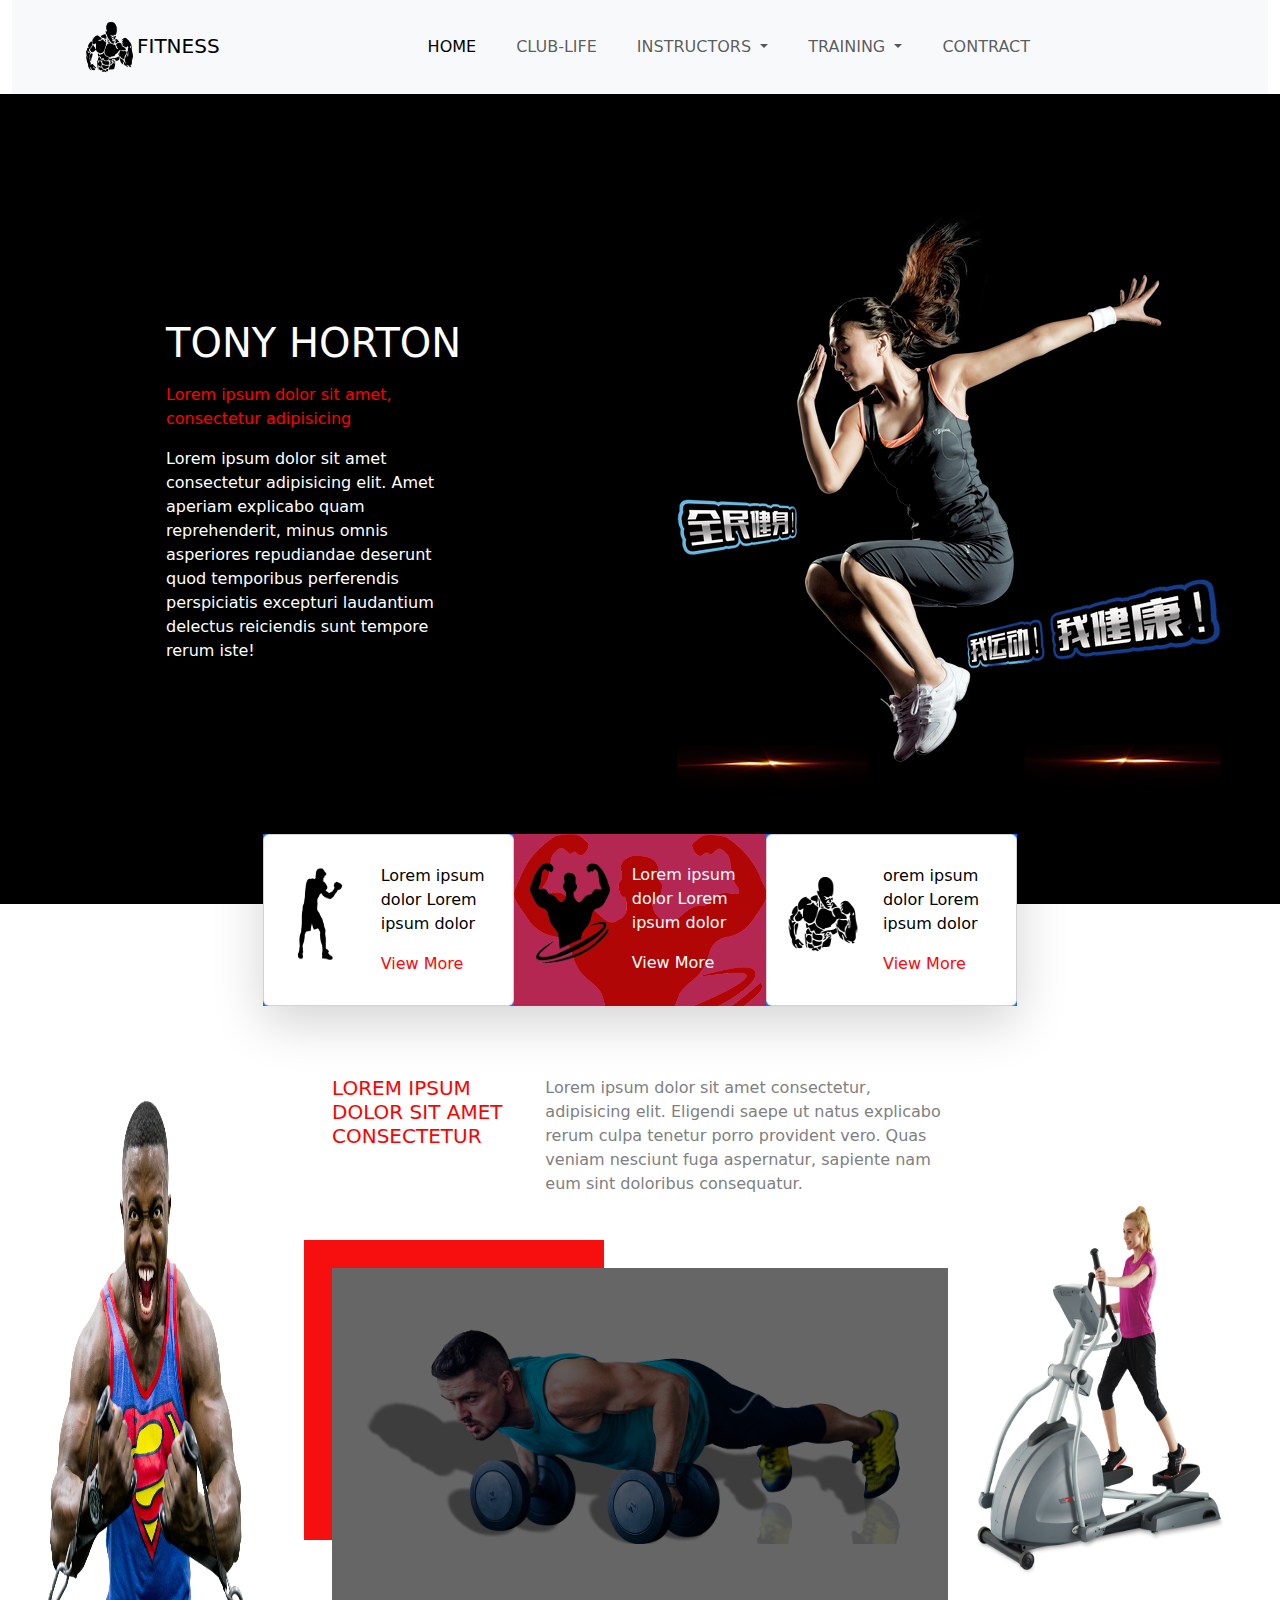
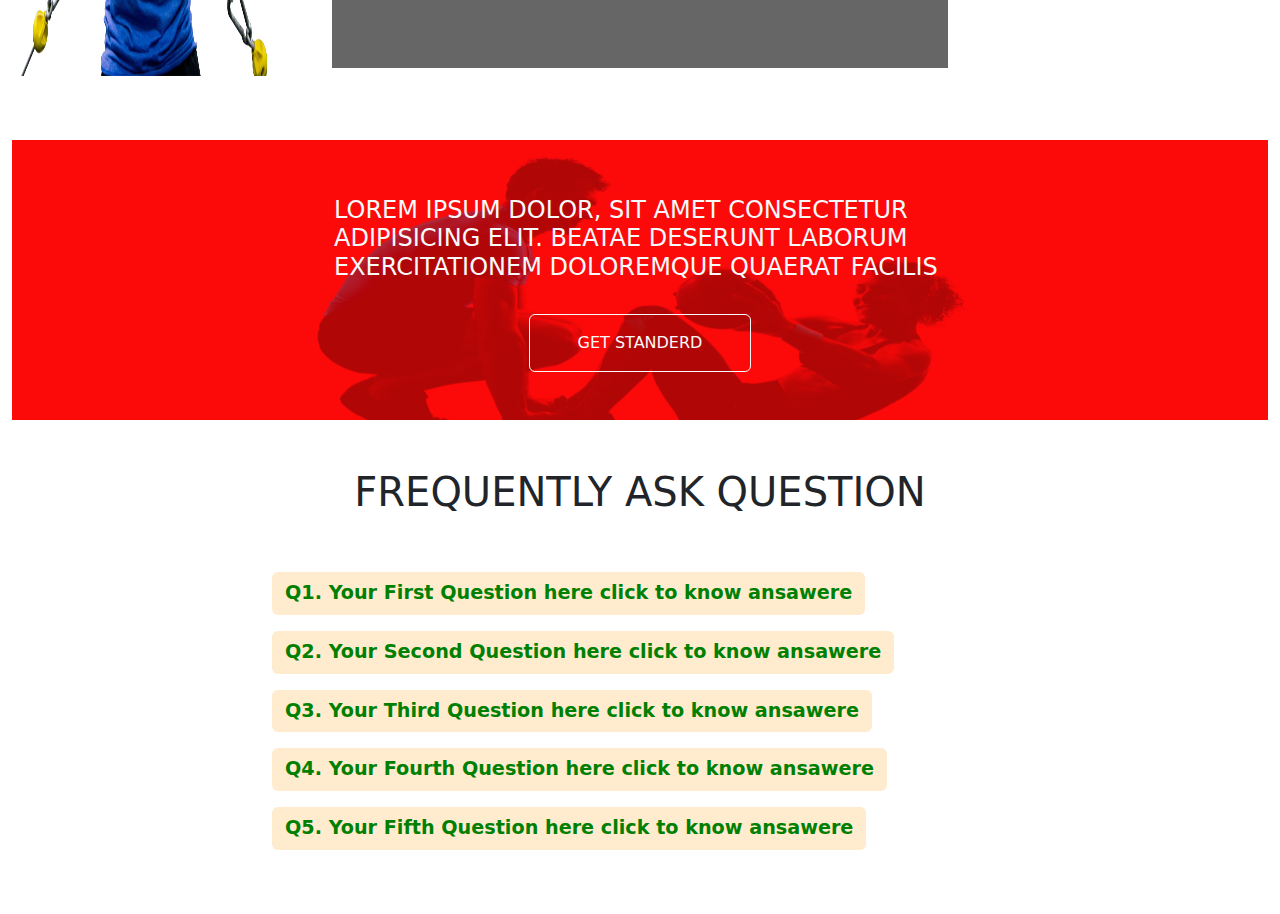
==== New folder/index.html @ c0c6bdd8 "jj" ====
<!DOCTYPE html>
<html lang="en">

<head>
    <meta charset="UTF-8" />
    <meta http-equiv="X-UA-Compatible" content="IE=edge" />
    <meta name="viewport" content="width=device-width, initial-scale=1.0" />
    <title>Document</title>
    <!-- bootstrap icon CDN link -->
    <link rel="stylesheet" href="https://cdn.jsdelivr.net/npm/bootstrap-icons@1.3.0/font/bootstrap-icons.css" />
    <!-- bootstrap css CDN link -->
    <link href="https://cdn.jsdelivr.net/npm/bootstrap@5.0.0-beta2/dist/css/bootstrap.min.css" rel="stylesheet" />
    <!-- main css file -->
    <link rel="stylesheet" href="style.css" />
</head>

<body>
    <!-- navigration manue start  -->
    <div class="container-fluid">
        <nav class="navbar navbar-expand-lg navbar-light bg-light">
            <div class="container">
                <a class="navbar-brand" href="#"><img class="logo-image" src="img/icon3.png" alt="" /><span>FITNESS</span></a>
                <!-- toggle Button start  -->
                <button class="navbar-toggler" type="button" data-bs-toggle="collapse" data-bs-target="#navbarNavDropdown" aria-controls="navbarNavDropdown" aria-expanded="false" aria-label="Toggle navigation">
						<span class="navbar-toggler-icon"></span>
					</button>
                <!-- toggle Button End   -->

                <div class="container navcontainer-Custom d-flex justify-content-center">
                    <div>
                        <div class="collapse navbar-collapse" id="navbarNavDropdown">
                            <ul class="navbar-nav">
                                <li class="nav-item">
                                    <a class="nav-link active text-uppercase" aria-current="page" href="#">Home</a>
                                </li>
                                <li class="nav-item">
                                    <a class="nav-link" href="#">CLUB-LIFE</a>
                                </li>

                                <li class="nav-item dropdown">
                                    <a class="nav-link dropdown-toggle text-uppercase" href="#" id="navbarDropdownMenuLink" role="button" data-bs-toggle="dropdown" aria-expanded="false">
											Instructors
										</a>
                                    <ul class="dropdown-menu" aria-labelledby="navbarDropdownMenuLink">
                                        <li><a class="dropdown-item" href="#">Action</a></li>
                                        <li><a class="dropdown-item" href="#">Another action</a></li>
                                        <li><a class="dropdown-item" href="#">Something else here</a></li>
                                    </ul>
                                </li>
                                <li class="nav-item dropdown">
                                    <a class="nav-link dropdown-toggle text-uppercase" href="#" id="navbarDropdownMenuLink" role="button" data-bs-toggle="dropdown" aria-expanded="false">
											Training
										</a>
                                    <ul class="dropdown-menu" aria-labelledby="navbarDropdownMenuLink">
                                        <li><a class="dropdown-item" href="#">Action</a></li>
                                        <li><a class="dropdown-item" href="#">Another action</a></li>
                                        <li><a class="dropdown-item" href="#">Something else here</a></li>
                                    </ul>
                                </li>
                                <li class="nav-item">
                                    <a class="nav-link text-uppercase" href="#">Contract</a>
                                </li>
                            </ul>
                        </div>
                    </div>
                </div>
            </div>
        </nav>
    </div>
    <!-- navigration manue End   -->
    <!-- intro  section  start  -->
    <div class="container-fluid">
        <div id="intro" class="row">
            <div class="col-lg-6 d-flex justify-content-center align-items-center">
                <div class="intro-container-custom">
                    <h1 class="text-uppercase">Tony horton</h1>
                    <p class="my-3" style="color: red">Lorem ipsum dolor sit amet, consectetur adipisicing</p>
                    <p>
                        Lorem ipsum dolor sit amet consectetur adipisicing elit. Amet aperiam explicabo quam reprehenderit, minus omnis asperiores repudiandae deserunt quod temporibus perferendis perspiciatis excepturi laudantium delectus reiciendis sunt tempore rerum iste!
                    </p>
                </div>
            </div>
            <div class="col-md-6 background-image"></div>
        </div>

        <!-- second section start  -->
        <section id="section2" class="d-flex justify-content-center">
            <div class="row bg-primary position-relative about-card-container-custon shadow-lg">
                <div class="col-4 card">
                    <div class="row">
                        <div class="col-md-5">
                            <img src="img/icon4.png" alt="" />
                        </div>
                        <div class="col-md-7">
                            <p>Lorem ipsum dolor Lorem ipsum dolor</p>
                            <a href="#"> View More </a>
                        </div>
                    </div>
                </div>
                <div class="col-4 card-2">
                    <div class="row">
                        <div class="col-md-5">
                            <img src="img/icon1.png" alt="" />
                        </div>
                        <div class="col-md-7">
                            <p>Lorem ipsum dolor Lorem ipsum dolor</p>
                            <a href="#"> View More </a>
                        </div>
                    </div>
                </div>
                <div class="col-4 card">
                    <div class="row">
                        <div class="col-md-5">
                            <img src="img/icon3.png" alt="" />
                        </div>
                        <div class="col-md-7">
                            <p>orem ipsum dolor Lorem ipsum dolor</p>
                            <a href="#"> View More </a>
                        </div>
                    </div>
                </div>
            </div>
        </section>

        <!-- second section end  -->

        <!-- 3rd section start  -->
        <section id="section3" class="mb-5">
            <div class="row">
                <div class="col-md-3 mb-3">
                    <img class="left-image-second-section" src="img/section2.png" alt="" />
                </div>
                <div class="col-md-6">
                    <div class="row">
                        <div class="col-sm-4 pb-4">
                            <h5 class="text-uppercase" style="color: red">Lorem ipsum dolor sit amet consectetur</h5>
                        </div>
                        <div class="col-sm-8 pb-4" style="color: gray">
                            Lorem ipsum dolor sit amet consectetur, adipisicing elit. Eligendi saepe ut natus explicabo rerum culpa tenetur porro provident vero. Quas veniam nesciunt fuga aspernatur, sapiente nam eum sint doloribus consequatur.
                        </div>
                    </div>
                    <div class="col-10 image-container mt-5">
                        <div class="img">
                            <img class="w-100 pt-5" src="img/section.2.2.png" alt="" />
                        </div>
                    </div>
                </div>

                <div class="col-md-3 d-flex align-items-center">
                    <img class="right-image-second-section" src="img/section2.1.png" alt="" />
                </div>
            </div>
        </section>

        <!-- 3rd section end  -->
        <!-- get standerd section start  -->
        <section id="get-standerd">
            <div class="col-12 get-standerd-background d-flex justify-content-center align-items-center my-5 py-5 px-3">
                <div class="w-50">
                    <h4 class="text-light text-uppercase mb-4 py-2">
                        Lorem ipsum dolor, sit amet consectetur adipisicing elit. Beatae deserunt laborum exercitationem doloremque quaerat facilis
                    </h4>
                    <button type="button" class="btn btn-outline-light d-block mx-auto px-5 py-3">GET STANDERD</button>
                </div>
                <!-- <img src="img/section8.png" alt="" /> -->
            </div>
        </section>
    </div>

    <!-- frequently ask quastion start -->

    <section id="frequently-Question">
        <div class="container">
            <div class="row d-flex justify-content-center mb-5">
                <div class="col-8 text-center">
                    <h1 class="text-uppercase">Frequently ask Question</h1>
                </div>
            </div>
            <div class="row d-flex justify-content-center mb-5">
                <div class="col-8">
                    <button onclick="triggerButton('ans1')" id="question1" class="btn mb-3" type="button">
							Q1. Your First Question here click to know ansawere
						</button>
                    <div>
                        <p id="ans1" class="d-none">
                            Lorem ipsum dolor sit amet consectetur adipisicing elit. Minima pariatur, sunt quae quas excepturi atque sequi corrupti at eveniet maxime.
                        </p>
                    </div>
                </div>

                <div class="col-8">
                    <button onclick="triggerButton('ans2')" id="question1" class="btn mb-3" type="button">
							Q2. Your Second Question here click to know ansawere
						</button>
                    <div>
                        <p id="ans2" class="d-none">
                            Lorem ipsum dolor sit amet consectetur adipisicing elit. Minima pariatur, sunt quae quas excepturi atque sequi corrupti at eveniet maxime.
                        </p>
                    </div>
                </div>
                <div class="col-8">
                    <button onclick="triggerButton('ans3')" id="question1" class="btn mb-3" type="button">
							Q3. Your Third Question here click to know ansawere
						</button>
                    <div>
                        <p id="ans3" class="d-none">
                            Lorem ipsum dolor sit amet consectetur adipisicing elit. Minima pariatur, sunt quae quas excepturi atque sequi corrupti at eveniet maxime.
                        </p>
                    </div>
                </div>
                <div class="col-8">
                    <button onclick="triggerButton('ans4')" id="question1" class="btn mb-3" type="button">
							Q4. Your Fourth Question here click to know ansawere
						</button>
                    <div>
                        <p id="ans4" class="d-none">
                            Lorem ipsum dolor sit amet consectetur adipisicing elit. Minima pariatur, sunt quae quas excepturi atque sequi corrupti at eveniet maxime.
                        </p>
                    </div>
                </div>
                <div class="col-8">
                    <button onclick="triggerButton('ans5')" id="question1" class="btn mb-3" type="button">
							Q5. Your Fifth Question here click to know ansawere
						</button>
                    <div>
                        <p id="ans5" class="d-none">
                            Lorem ipsum dolor sit amet consectetur adipisicing elit. Minima pariatur, sunt quae quas excepturi atque sequi corrupti at eveniet maxime.
                        </p>
                    </div>
                </div>
            </div>
        </div>
    </section>

    <!-- frequently ask quastion stop -->

    <!-- bootstrap js CDN  -->
    <script src="https://cdn.jsdelivr.net/npm/bootstrap@5.0.0-beta2/dist/js/bootstrap.bundle.min.js"></script>
    <!-- main js file -->
    <script src="app.js"></script>
</body>

</html>
---- New folder/style.css ----
body {
        padding: 0;
        margin: 0;
    }
    /* toggle button responsive brackpoint  */
    
    @media(max-width:1000px) {
        .navcontainer-Custom {
            justify-content: flex-start !important;
        }
    }
    /* navigation manue  */
    /* global classes */
    
    button {
        cursor: pointer;
    }
    
    a {
        text-decoration: none;
    }
    /* global classes  end */
    
    ul>li {
        padding-left: 1.5rem;
    }
    
    .logo-image {
        width: 55px;
        height: 68px;
    }
    /* intro section start  */
    
    #intro {
        position: relative;
        height: 90vh;
        background-color: black;
    }
    
    .background-image {
        background-image: url(./img/rsz_1background.png);
        background-repeat: no-repeat;
        background-position: left;
        background-size: auto;
        height: auto;
        /* background-attachment: fixed; */
    }
    
    .intro-container-custom {
        width: 50%;
    }
    
    .intro-container-custom h1,
    p {
        color: white;
    }
    
    @media(max-width:1000px) {
        .background-image {
            display: none;
        }
        #intro::after {
            content: "";
            position: absolute;
            top: 0px;
            left: 0;
            right: 0;
            bottom: 0px;
            background-image: url(./img/rsz_1background.png);
            background-repeat: no-repeat;
            background-size: cover;
            background-attachment: fixed;
            opacity: .2;
            z-index: 1;
        }
    }
    /* second section start  */
    
    #section2 img {
        width: 80px;
        height: 100px;
    }
    
    .about-card-container-custon {
        width: 60%;
        top: -70px;
        z-index: 77777777777;
    }
    
    .card,
    .card-2 {
        padding: 1.8rem 1rem;
    }
    
    .card p {
        color: rgb(0, 0, 0);
    }
    
    .card a {
        color: rgb(255, 6, 6);
    }
    
    .card {
        background-color: white;
        color: white;
    }
    
    .card-2 {
        position: relative;
        background-color: rgba(252, 9, 9, 0.7);
    }
    
    .card-2 p,
    a {
        color: white;
    }
    
    .card-2::before {
        content: "";
        position: absolute;
        top: 0;
        left: 0;
        right: 0;
        bottom: 0px;
        background-image: url(./img/icon1.png);
        background-repeat: no-repeat;
        background-size: cover;
        opacity: 1;
        z-index: -1;
    }
    
    @media(max-width:1000px) {
        .about-card-container-custon {
            width: 100%;
        }
    }
    /* section three start */
    
    #section3 .image-container {
        width: 100%;
        height: 400px;
        position: relative;
    }
    
    #section3 .image-container::after {
        content: "";
        position: absolute;
        top: 0;
        left: 0;
        right: 0;
        bottom: 0;
        background-color: black;
        opacity: .6;
    }
    
    #section3 .image-container::before {
        content: "";
        position: absolute;
        top: -28px;
        left: -28px;
        width: 28px;
        height: 300px;
        background-color: rgb(247, 15, 15);
    }
    
    #section3 .image-container .img::before {
        content: "";
        position: absolute;
        top: -28px;
        left: -28px;
        width: 300px;
        height: 28px;
        background-color: rgb(247, 15, 15);
        z-index: -1111111111;
    }
    
    .left-image-second-section {
        width: 90%;
        height: 600px;
    }
    
    .right-image-second-section {
        width: 90%;
        height: 400px;
    }
    /* get standerd */
    
    #get-stamderd {
        height: 400px;
    }
    
    .get-standerd-background {
        position: relative;
        width: 100%;
        height: auto;
        z-index: 1111111111111;
    }
    
    .get-standerd-background::after {
        content: "";
        position: absolute;
        top: 0;
        left: 0;
        right: 0;
        bottom: 0px;
        background-image: url(./img/rsz_1section8.png);
        background-repeat: no-repeat;
        opacity: .3;
        background-position-x: center;
        z-index: -1;
    }
    
    .get-standerd-background::before {
        content: "";
        position: absolute;
        top: 0;
        bottom: 0;
        right: 0;
        left: 0;
        background-color: rgba(252, 9, 9, 1);
        z-index: -111111111111111;
        background-attachment: fixed;
    }
    
    @media(max-width:800px) {
        .get-standerd-background div {
            width: 100% !important;
        }
    }
    /* frequestly ask question  */
    
    #frequently-Question button {
        background-color: blanchedalmond;
        color: green;
        font-size: 1.2rem;
        font-weight: 600;
        outline: none;
    }
    
    #frequently-Question p {
        color: black;
    }
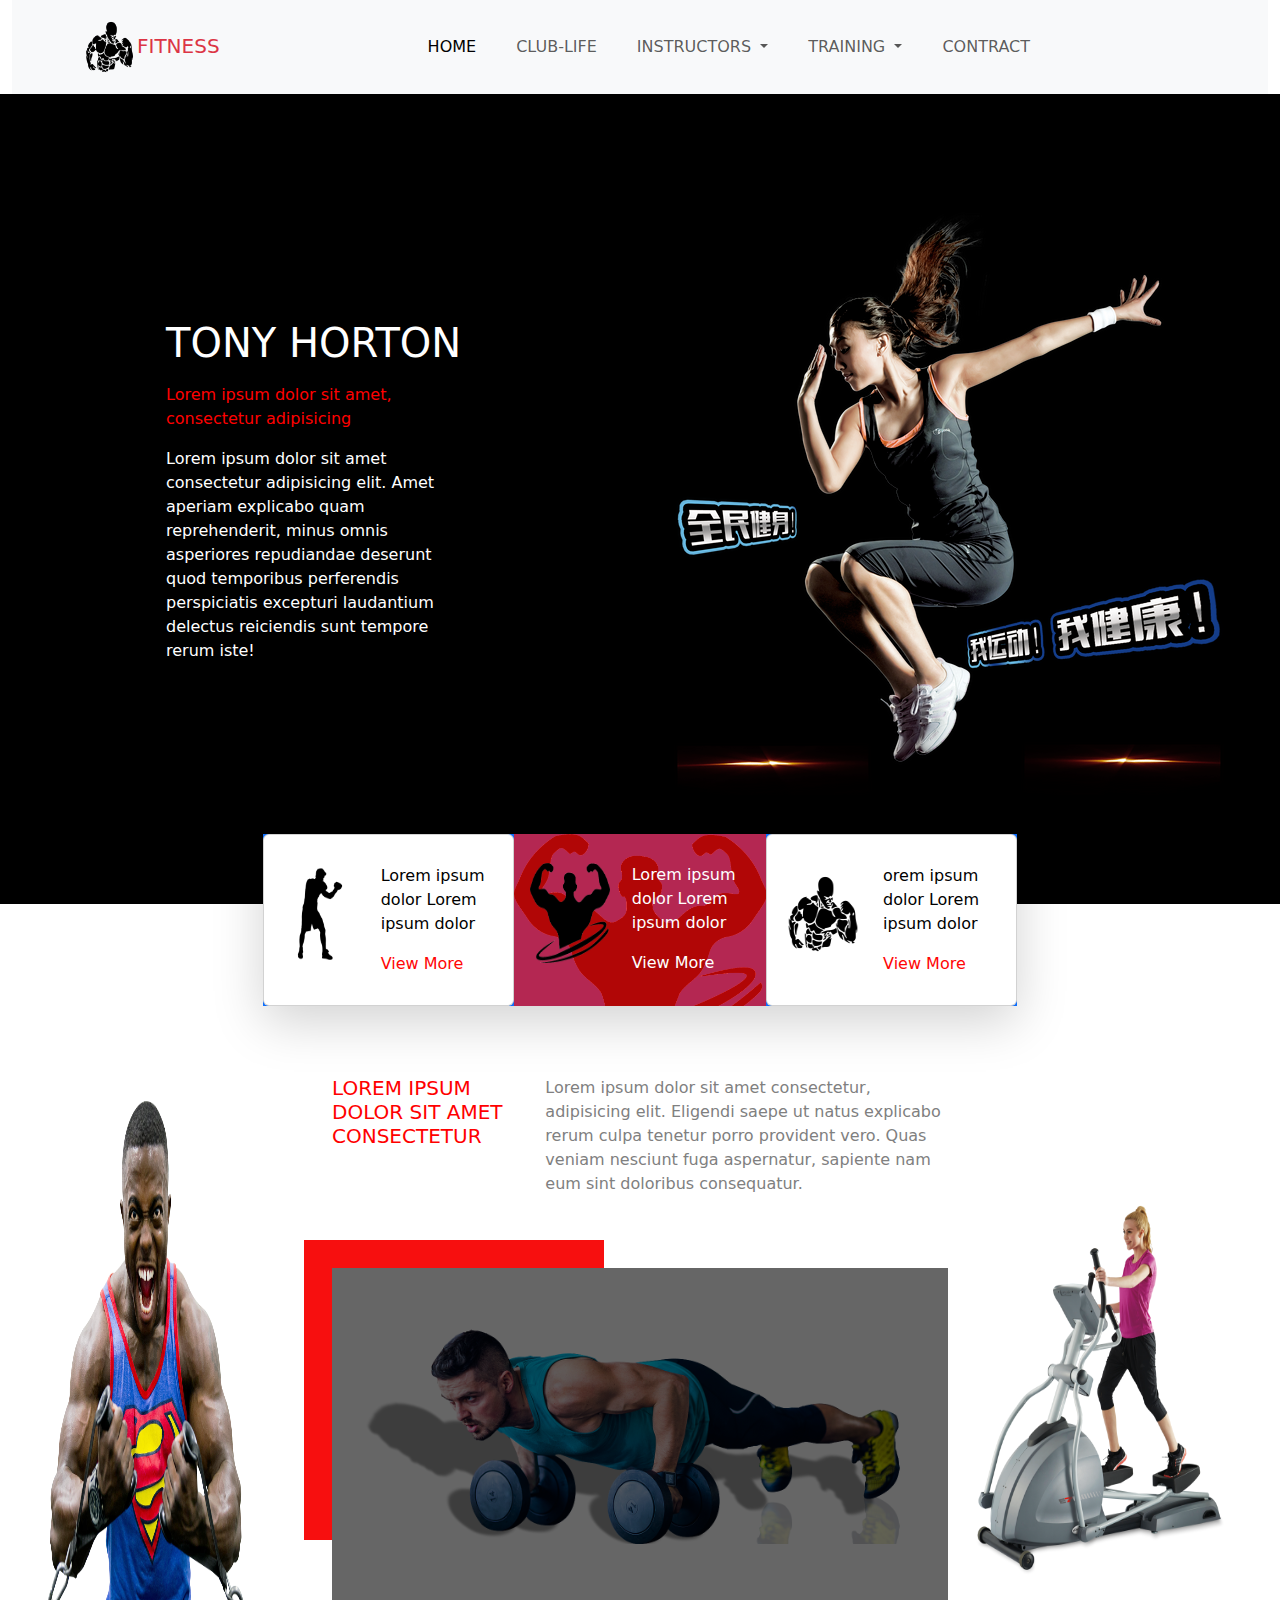
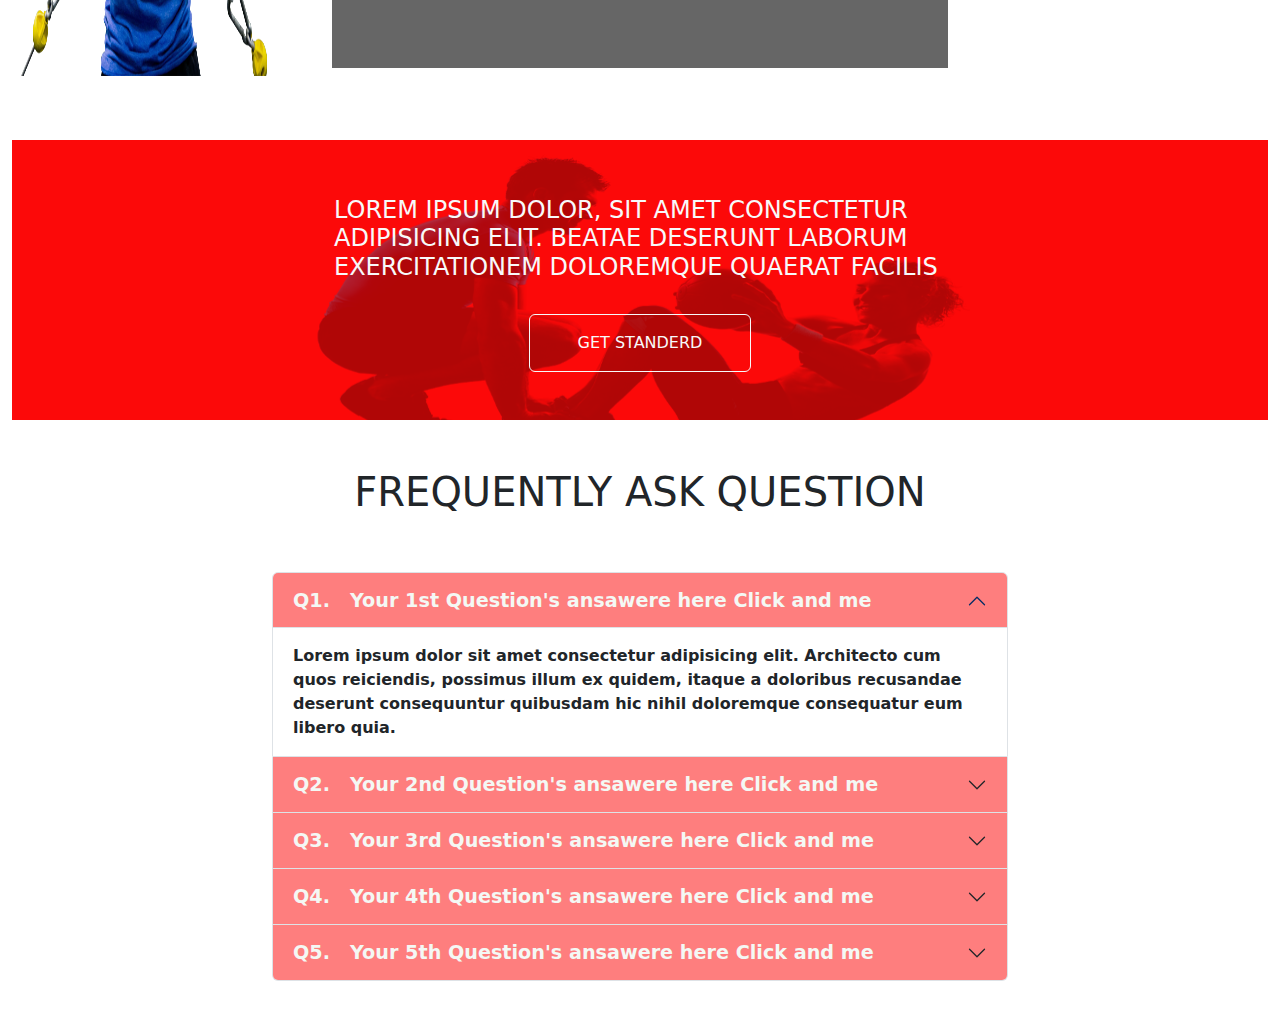
==== commit d8723b36: "update question section" ====
--- a/New folder/index.html
+++ b/New folder/index.html
@@ -19,7 +19,7 @@
     <div class="container-fluid">
         <nav class="navbar navbar-expand-lg navbar-light bg-light">
             <div class="container">
-                <a class="navbar-brand" href="#"><img class="logo-image" src="img/icon3.png" alt="" /><span>FITNESS</span></a>
+                <a class="navbar-brand" href="#"><img class="logo-image" src="img/icon3.png" alt="" /><span class="text-danger">FITNESS</span></a>
                 <!-- toggle Button start  -->
                 <button class="navbar-toggler" type="button" data-bs-toggle="collapse" data-bs-target="#navbarNavDropdown" aria-controls="navbarNavDropdown" aria-expanded="false" aria-label="Toggle navigation">
 						<span class="navbar-toggler-icon"></span>
@@ -178,66 +178,130 @@
             </div>
             <div class="row d-flex justify-content-center mb-5">
                 <div class="col-8">
-                    <button onclick="triggerButton('ans1')" id="question1" class="btn mb-3" type="button">
-							Q1. Your First Question here click to know ansawere
-						</button>
-                    <div>
-                        <p id="ans1" class="d-none">
-                            Lorem ipsum dolor sit amet consectetur adipisicing elit. Minima pariatur, sunt quae quas excepturi atque sequi corrupti at eveniet maxime.
-                        </p>
-                    </div>
-                </div>
-
-                <div class="col-8">
-                    <button onclick="triggerButton('ans2')" id="question1" class="btn mb-3" type="button">
-							Q2. Your Second Question here click to know ansawere
-						</button>
-                    <div>
-                        <p id="ans2" class="d-none">
-                            Lorem ipsum dolor sit amet consectetur adipisicing elit. Minima pariatur, sunt quae quas excepturi atque sequi corrupti at eveniet maxime.
-                        </p>
-                    </div>
-                </div>
-                <div class="col-8">
-                    <button onclick="triggerButton('ans3')" id="question1" class="btn mb-3" type="button">
-							Q3. Your Third Question here click to know ansawere
-						</button>
-                    <div>
-                        <p id="ans3" class="d-none">
-                            Lorem ipsum dolor sit amet consectetur adipisicing elit. Minima pariatur, sunt quae quas excepturi atque sequi corrupti at eveniet maxime.
-                        </p>
-                    </div>
-                </div>
-                <div class="col-8">
-                    <button onclick="triggerButton('ans4')" id="question1" class="btn mb-3" type="button">
-							Q4. Your Fourth Question here click to know ansawere
-						</button>
-                    <div>
-                        <p id="ans4" class="d-none">
-                            Lorem ipsum dolor sit amet consectetur adipisicing elit. Minima pariatur, sunt quae quas excepturi atque sequi corrupti at eveniet maxime.
-                        </p>
-                    </div>
-                </div>
-                <div class="col-8">
-                    <button onclick="triggerButton('ans5')" id="question1" class="btn mb-3" type="button">
-							Q5. Your Fifth Question here click to know ansawere
-						</button>
-                    <div>
-                        <p id="ans5" class="d-none">
-                            Lorem ipsum dolor sit amet consectetur adipisicing elit. Minima pariatur, sunt quae quas excepturi atque sequi corrupti at eveniet maxime.
-                        </p>
-                    </div>
-                </div>
-            </div>
-        </div>
-    </section>
-
-    <!-- frequently ask quastion stop -->
-
-    <!-- bootstrap js CDN  -->
-    <script src="https://cdn.jsdelivr.net/npm/bootstrap@5.0.0-beta2/dist/js/bootstrap.bundle.min.js"></script>
-    <!-- main js file -->
-    <script src="app.js"></script>
-</body>
-
+                    <div class="accordion" id="accordionExample">
+                        <div class="accordion-item">
+                            <h2 class="accordion-header" id="headingOne">
+                                <button class="accordion-button" type="button" data-bs-toggle="collapse" data-bs-target="#collapseOne" aria-expanded="true" aria-controls="collapseOne">
+										Q1. &nbsp; Your 1st Question's ansawere here Click and me
+									</button>
+                            </h2>
+                            <div id="collapseOne" class="accordion-collapse collapse show" aria-labelledby="headingOne" data-bs-parent="#accordionExample">
+                                <div class="accordion-body">
+                                    <strong>Lorem ipsum dolor sit amet consectetur adipisicing elit. Architecto cum quos reiciendis, possimus illum ex quidem,
+											itaque a doloribus recusandae deserunt consequuntur quibusdam hic nihil doloremque consequatur eum libero
+											quia.</strong
+										>
+									</div>
+								</div>
+							</div>
+							<div class="accordion-item">
+								<h2 class="accordion-header" id="headingTwo">
+									<button
+										class="accordion-button collapsed"
+										type="button"
+										data-bs-toggle="collapse"
+										data-bs-target="#collapseTwo"
+										aria-expanded="false"
+										aria-controls="collapseTwo"
+									>
+										Q2. &nbsp; Your 2nd Question's ansawere here Click and me
+									</button>
+								</h2>
+								<div id="collapseTwo" class="accordion-collapse collapse" aria-labelledby="headingTwo" data-bs-parent="#accordionExample">
+									<div class="accordion-body">
+										<strong
+											>Lorem ipsum dolor sit amet consectetur adipisicing elit. Architecto cum quos reiciendis, possimus illum ex quidem,
+											itaque a doloribus recusandae deserunt consequuntur quibusdam hic nihil doloremque consequatur eum libero
+											quia.</strong
+										>
+									</div>
+								</div>
+							</div>
+							<div class="accordion-item">
+								<h2 class="accordion-header" id="headingThree">
+									<button
+										class="accordion-button collapsed"
+										type="button"
+										data-bs-toggle="collapse"
+										data-bs-target="#collapseThree"
+										aria-expanded="false"
+										aria-controls="collapseThree"
+									>
+										Q3. &nbsp; Your 3rd Question's ansawere here Click and me
+									</button>
+								</h2>
+								<div
+									id="collapseThree"
+									class="accordion-collapse collapse"
+									aria-labelledby="headingThree"
+									data-bs-parent="#accordionExample"
+								>
+									<div class="accordion-body">
+										<strong
+											>Lorem ipsum dolor sit amet consectetur adipisicing elit. Architecto cum quos reiciendis, possimus illum ex quidem,
+											itaque a doloribus recusandae deserunt consequuntur quibusdam hic nihil doloremque consequatur eum libero
+											quia.</strong
+										>
+									</div>
+								</div>
+							</div>
+							<div class="accordion-item">
+								<h2 class="accordion-header" id="headingFour">
+									<button
+										class="accordion-button collapsed"
+										type="button"
+										data-bs-toggle="collapse"
+										data-bs-target="#collapseFour"
+										aria-expanded="false"
+										aria-controls="collapseThree"
+									>
+										Q4. &nbsp; Your 4th Question's ansawere here Click and me
+									</button>
+								</h2>
+								<div id="collapseFour" class="accordion-collapse collapse" aria-labelledby="headingFour" data-bs-parent="#accordionExample">
+									<div class="accordion-body">
+										<strong
+											>Lorem ipsum dolor sit amet consectetur adipisicing elit. Architecto cum quos reiciendis, possimus illum ex quidem,
+											itaque a doloribus recusandae deserunt consequuntur quibusdam hic nihil doloremque consequatur eum libero
+											quia.</strong
+										>
+									</div>
+								</div>
+							</div>
+							<div class="accordion-item">
+								<h2 class="accordion-header" id="headingFive">
+									<button
+										class="accordion-button collapsed"
+										type="button"
+										data-bs-toggle="collapse"
+										data-bs-target="#collapseFive"
+										aria-expanded="false"
+										aria-controls="collapseThree"
+									>
+										Q5. &nbsp; Your 5th Question's ansawere here Click and me
+									</button>
+								</h2>
+								<div id="collapseFive" class="accordion-collapse collapse" aria-labelledby="headingFive" data-bs-parent="#accordionExample">
+									<div class="accordion-body">
+										<strong
+											>Lorem ipsum dolor sit amet consectetur adipisicing elit. Architecto cum quos reiciendis, possimus illum ex quidem,
+											itaque a doloribus recusandae deserunt consequuntur quibusdam hic nihil doloremque consequatur eum libero
+											quia.</strong
+										>
+									</div>
+								</div>
+							</div>
+						</div>
+					</div>
+				</div>
+			</div>
+		</section>
+
+		<!-- frequently ask quastion stop -->
+
+		<!-- bootstrap js CDN  -->
+		<script src="https://cdn.jsdelivr.net/npm/bootstrap@5.0.0-beta2/dist/js/bootstrap.bundle.min.js"></script>
+		<!-- main js file -->
+		<script src="app.js"></script>
+	</body>
 </html>--- a/New folder/style.css
+++ b/New folder/style.css
@@ -230,8 +230,8 @@
     /* frequestly ask question  */
     
     #frequently-Question button {
-        background-color: blanchedalmond;
-        color: green;
+        background-color: rgba(253, 16, 16, 0.541);
+        color: rgb(244, 248, 244);
         font-size: 1.2rem;
         font-weight: 600;
         outline: none;
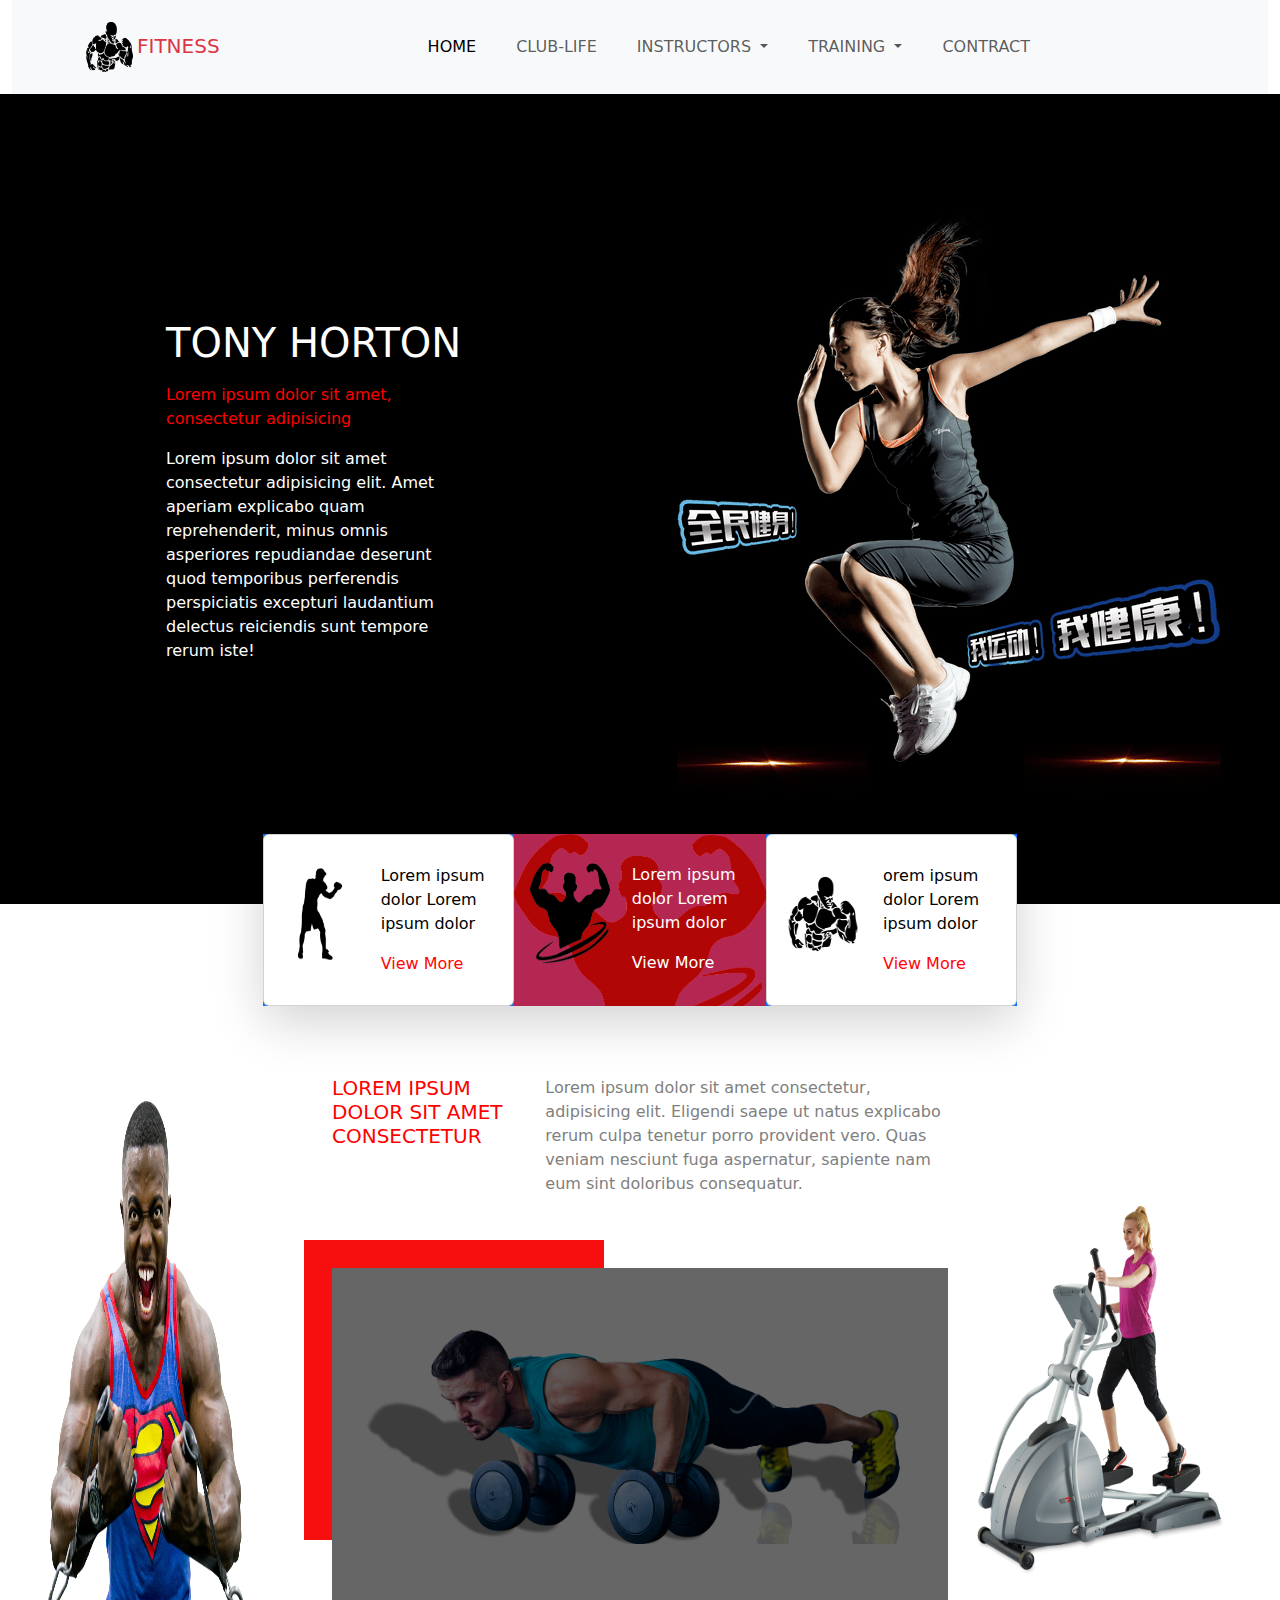
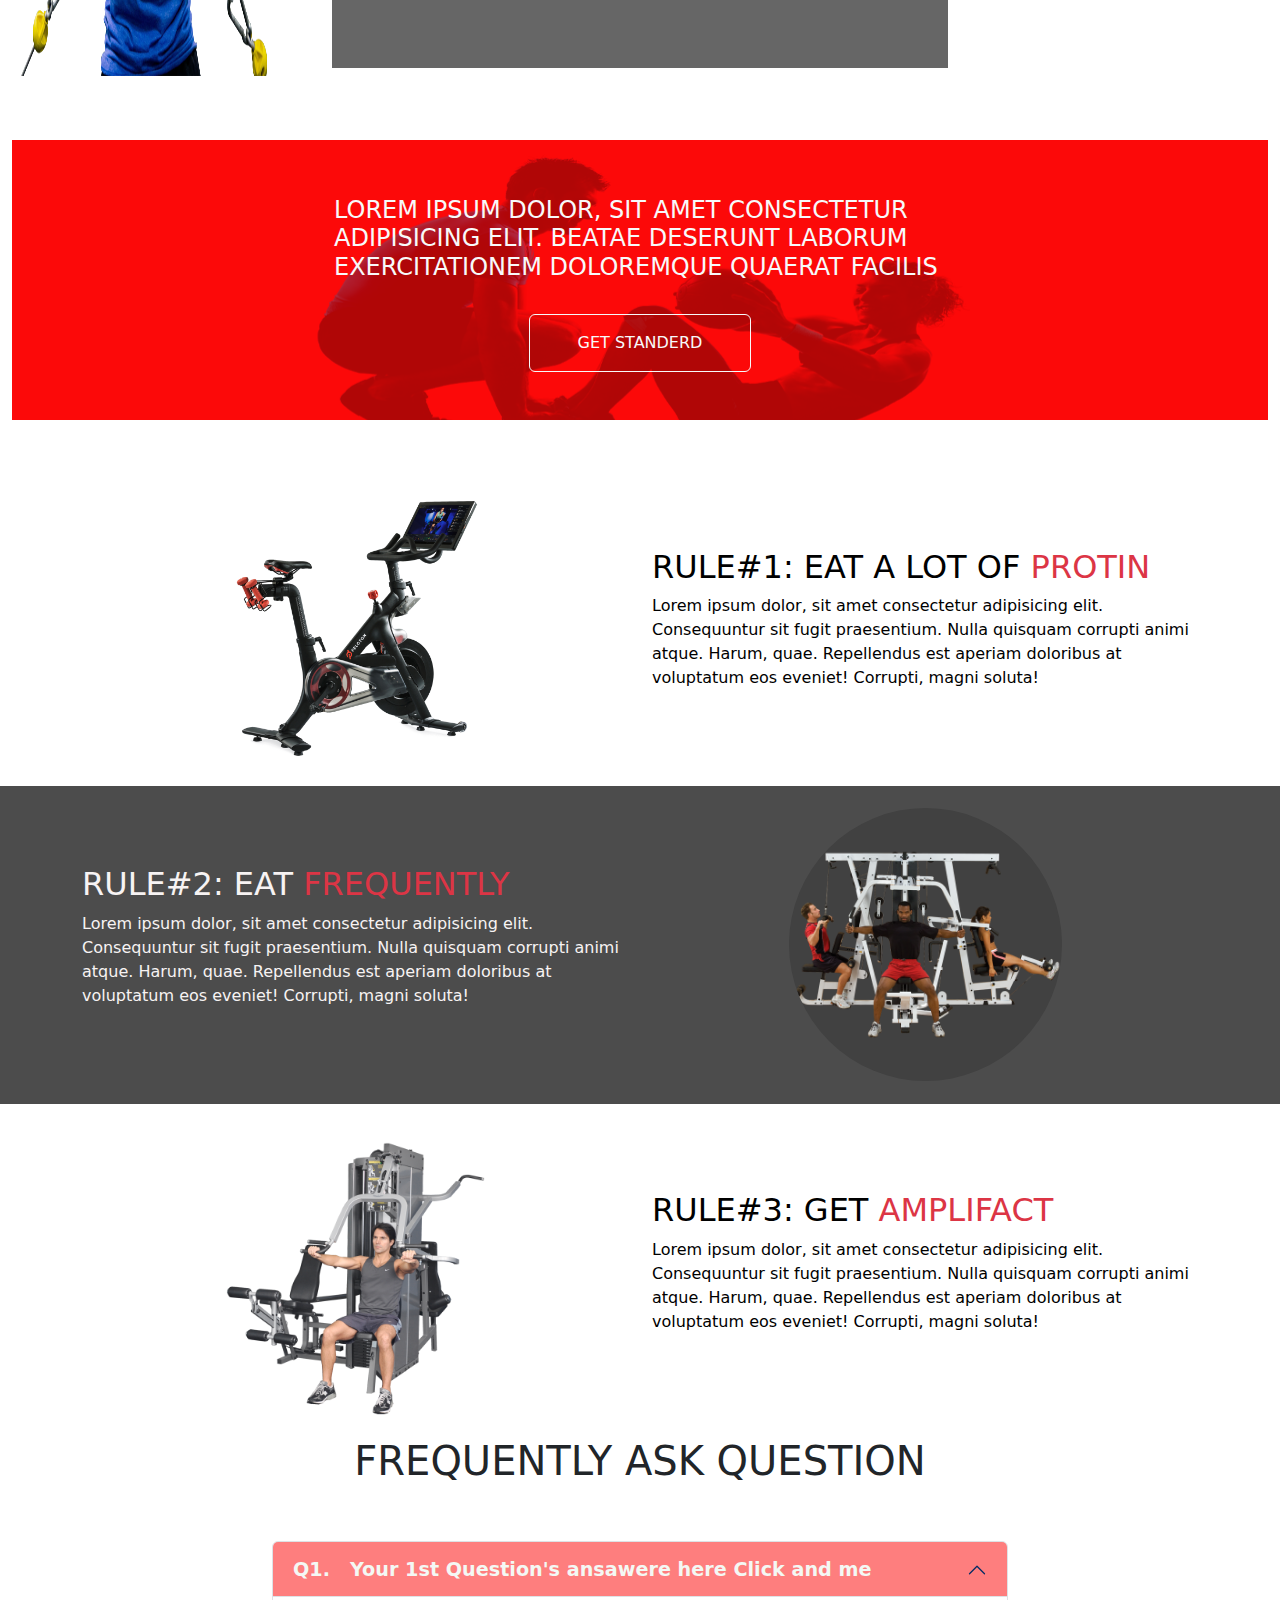
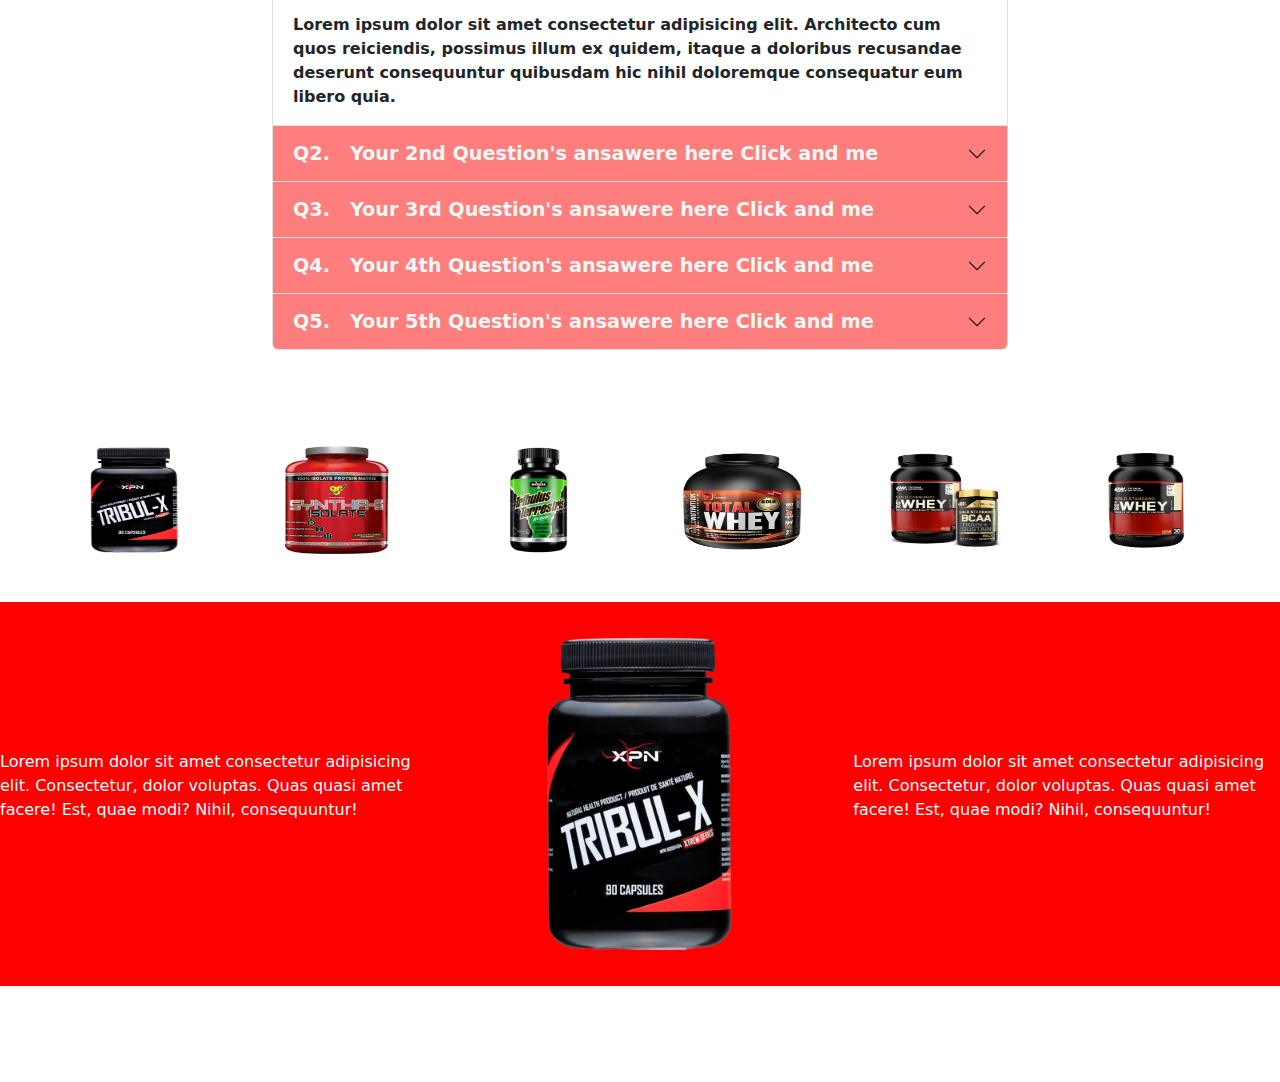
==== commit 32dedd1b: "jj" ====
--- a/New folder/index.html
+++ b/New folder/index.html
@@ -166,6 +166,88 @@
             </div>
         </section>
     </div>
+    <!-- rule one section start  -->
+
+    <section id="rule-one">
+
+        <div class="container">
+            <div class="row">
+                <div class="col-md-6 order-1">
+                    <div class="img-container d-flex justify-content-center align-items-center">
+
+                        <img class="w-50  " src="img/section5.png" alt="" srcset="">
+
+                    </div>
+
+                </div>
+                <div class="col-md-6 d-flex justify-content-center align-items-center order-2 ">
+                    <div class="contant-container">
+                        <h2 style="color:black ;" class="text-uppercase">Rule#1: Eat a lot of <span class="text-danger">PROTIN</span> </h2>
+                        <p>Lorem ipsum dolor, sit amet consectetur adipisicing elit. Consequuntur sit fugit praesentium. Nulla quisquam corrupti animi atque. Harum, quae. Repellendus est aperiam doloribus at voluptatum eos eveniet! Corrupti, magni soluta!</p>
+                    </div>
+
+                </div>
+            </div>
+        </div>
+
+
+    </section>
+    <!-- rule one section stop  -->
+
+    <!-- section two start  -->
+
+    <section id="rule-two">
+
+        <div class="container">
+            <div class="row">
+
+                <div class="col-md-6 d-flex justify-content-center align-items-center ">
+                    <div class="contant-container2">
+                        <h2 class="text-uppercase">Rule#2: Eat <span class="text-danger">Frequently</span> </h2>
+                        <p>Lorem ipsum dolor, sit amet consectetur adipisicing elit. Consequuntur sit fugit praesentium. Nulla quisquam corrupti animi atque. Harum, quae. Repellendus est aperiam doloribus at voluptatum eos eveniet! Corrupti, magni soluta!</p>
+                    </div>
+
+                </div>
+                <div class="col-md-6 ">
+                    <div class="img-containe2 d-flex justify-content-center align-items-center">
+
+                        <img class="" src="img/section6.png" alt="" srcset="">
+
+                    </div>
+
+                </div>
+
+            </div>
+        </div>
+
+    </section>
+    <!-- 3rd roul start  -->
+    <section id="third-rule">
+
+
+
+        <div class="container">
+            <div class="row">
+                <div class="col-md-6 order-1">
+                    <div class="img-container d-flex justify-content-center align-items-center">
+
+                        <img class="w-50 pt-3  " src="img/section7.png" alt="" srcset="">
+
+                    </div>
+
+                </div>
+                <div class="col-md-6 d-flex justify-content-center align-items-center order-2 ">
+                    <div class="contant-container">
+                        <h2 style="color:black ;" class="text-uppercase">Rule#3: get <span class="text-danger">amplifact</span> </h2>
+                        <p>Lorem ipsum dolor, sit amet consectetur adipisicing elit. Consequuntur sit fugit praesentium. Nulla quisquam corrupti animi atque. Harum, quae. Repellendus est aperiam doloribus at voluptatum eos eveniet! Corrupti, magni soluta!</p>
+                    </div>
+
+                </div>
+            </div>
+        </div>
+
+    </section>
+
 
     <!-- frequently ask quastion start -->
 
@@ -299,6 +381,44 @@
 
 		<!-- frequently ask quastion stop -->
 
+		<!-- product section start  -->
+
+		<section id="product">
+			<div class="container-fluid mb-5 pb-5">
+			    	<div class="row">
+					    <div class="small-image-container col-12 d-flex justify-content-center">
+							<a id="image1" href="#"> <img src="img/product-resize/product1.png" alt="" /></a>
+							<a id="image2" href="#"> <img src="img/product-resize/product2.png" alt="" /></a>
+							<a  id=image3 href="#"> <img src="img/product-resize/product3.png" alt="" /></a>
+							<a id=image4 href="#"> <img src="img/product-resize/product4.png" alt="" /></a>
+							<a id=image5 href="#"> <img src="img/product-resize/product5.png" alt="" /></a>
+							<a id=image6 href="#"> <img src="img/product-resize/product6.png" alt="" /></a>
+						</div>
+                        <div class="col-12 details d-flex justify-content-center">
+						<div class="col-4 d-flex justify-content-end align-items-center ">
+							<p class="text-align-right">
+								Lorem ipsum dolor sit amet consectetur adipisicing elit. Consectetur, dolor voluptas. Quas quasi amet facere! Est, quae
+								modi? Nihil, consequuntur!
+							</p>
+						</div>
+						<div class="col-4 d-flex justify-content-center align-items-center">
+							<img class="w-75" src="img/product-resize/product1.png" alt="" />
+						</div>
+						<div class="col-4 col-4 d-flex justify-content-center align-items-center">
+							<p class="">
+								Lorem ipsum dolor sit amet consectetur adipisicing elit. Consectetur, dolor voluptas. Quas quasi amet facere! Est, quae
+								modi? Nihil, consequuntur!
+							</p>
+						</div>
+					</div>
+					</div>
+					
+				</div>
+			</div>
+		</section>
+
+		<!-- product section End   -->
+
 		<!-- bootstrap js CDN  -->
 		<script src="https://cdn.jsdelivr.net/npm/bootstrap@5.0.0-beta2/dist/js/bootstrap.bundle.min.js"></script>
 		<!-- main js file -->
--- a/New folder/style.css
+++ b/New folder/style.css
@@ -239,4 +239,59 @@
     
     #frequently-Question p {
         color: black;
+    }
+    /* product details start  */
+    
+    .small-image-container {
+        display: flex;
+        flex-wrap: wrap;
+        justify-content: center;
+        background-color: rgb(255, 255, 255);
+        width: 100%;
+    }
+    
+    .small-image-container img {
+        width: 151px;
+        height: 108px;
+    }
+    
+    .small-image-container a {
+        padding: 3rem 1.6rem;
+    }
+    
+    .small-image-container a:hover {
+        background-color: rgb(250, 7, 7);
+    }
+    
+    .details {
+        height: auto;
+        padding: 2rem 0rem;
+        background-color: red;
+    }
+    /* rule one  */
+    
+    #rule-one,
+    #rule-two,
+    #third-rule {
+        padding: 1.4rem;
+    }
+    
+    .contant-container p {
+        color: black;
+    }
+    /* rule2 */
+    
+    #rule-two {
+        background-color: rgba(0, 0, 0, 0.7);
+    }
+    
+    .contant-container2 p,
+    h2 {
+        color: rgb(247, 243, 243);
+    }
+    
+    .img-containe2 img {
+        width: 50%;
+        border-radius: 50%;
+        background-color: rgba(5, 5, 5, 0.151);
     }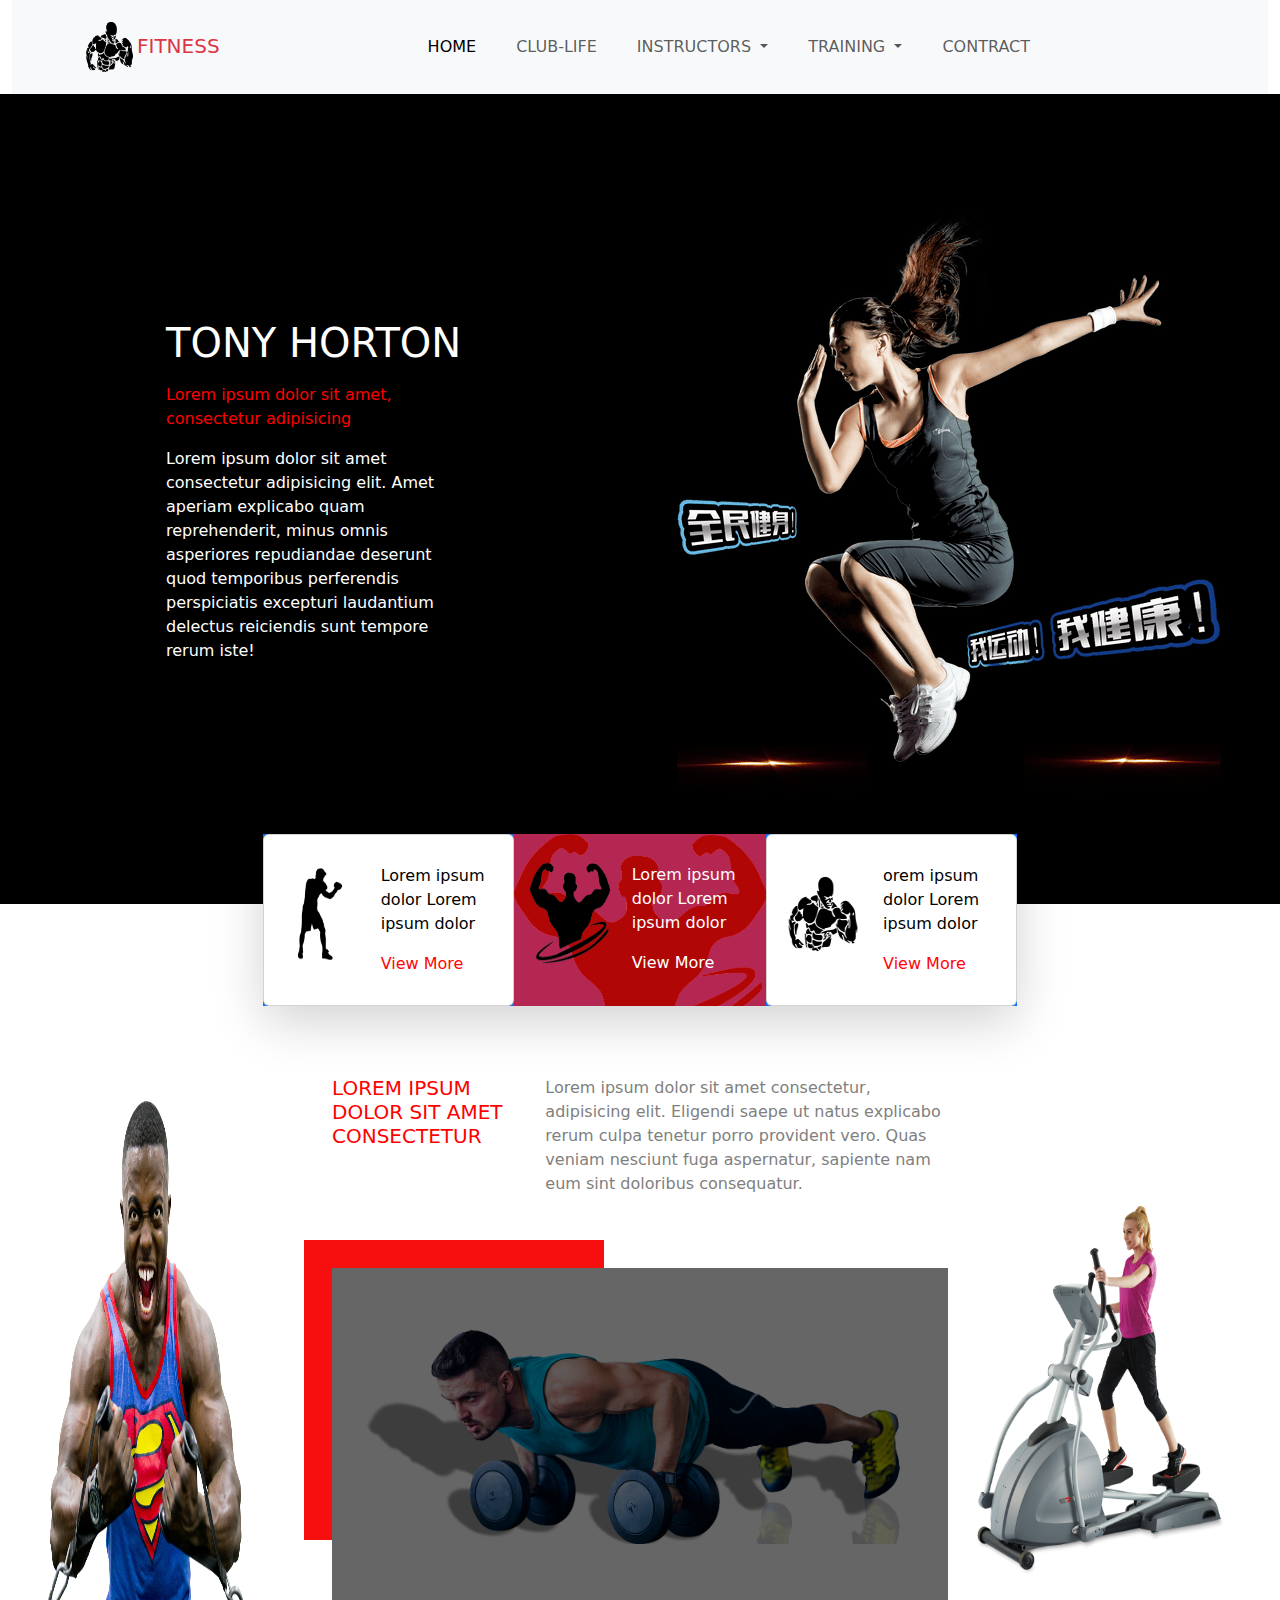
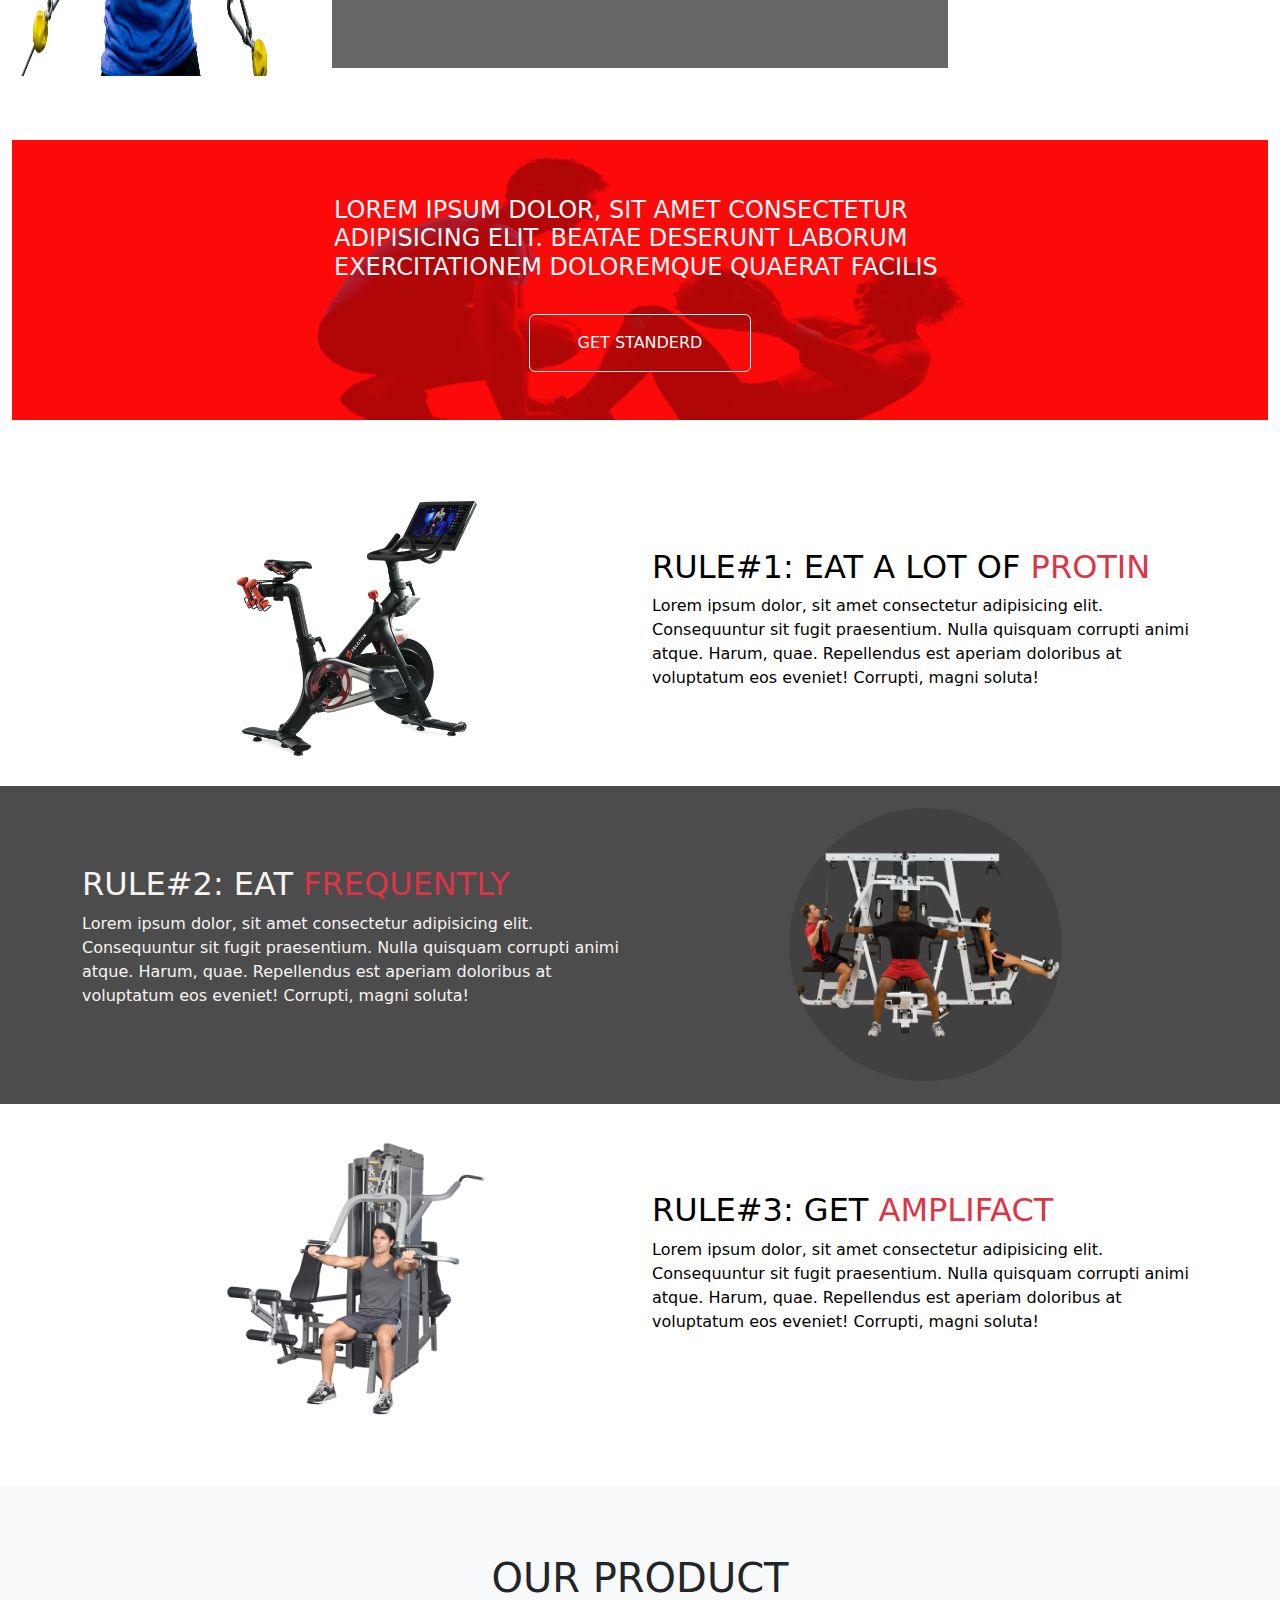
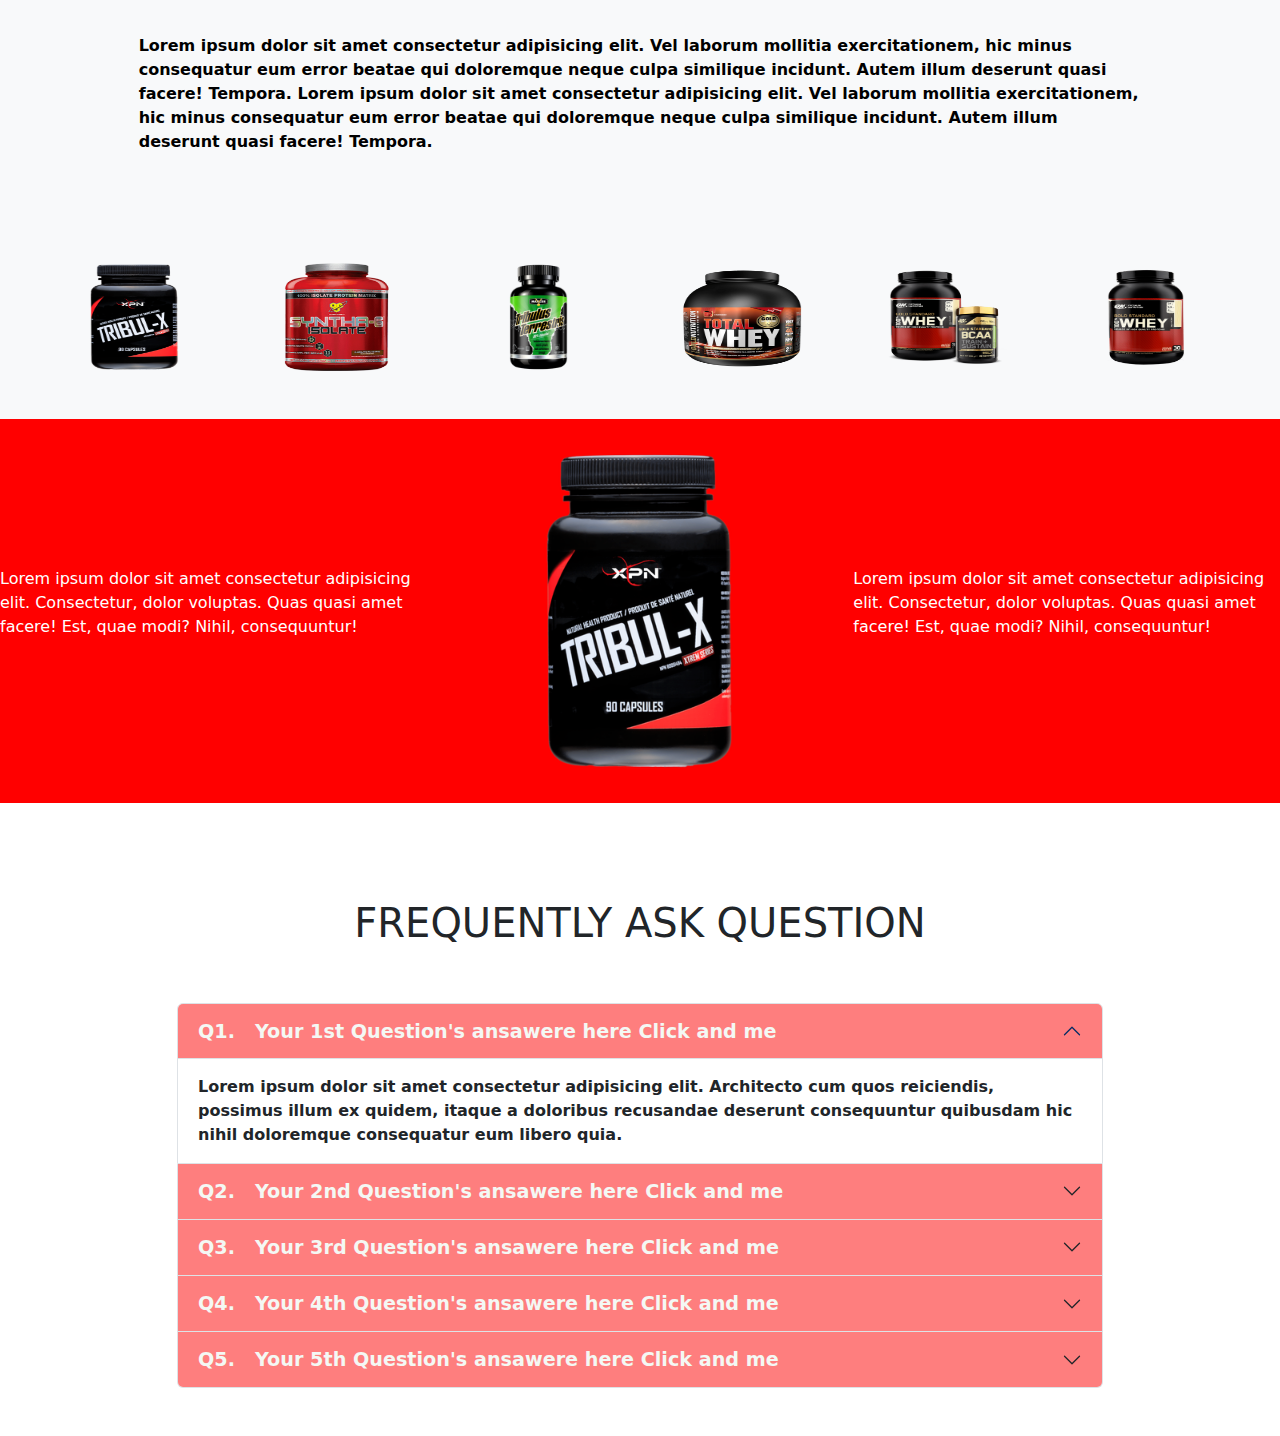
==== commit 7c138c70: "jj" ====
--- a/New folder/index.html
+++ b/New folder/index.html
@@ -201,14 +201,14 @@
         <div class="container">
             <div class="row">
 
-                <div class="col-md-6 d-flex justify-content-center align-items-center ">
+                <div class="col-md-6 d-flex justify-content-center align-items-center customOrderOne">
                     <div class="contant-container2">
                         <h2 class="text-uppercase">Rule#2: Eat <span class="text-danger">Frequently</span> </h2>
                         <p>Lorem ipsum dolor, sit amet consectetur adipisicing elit. Consequuntur sit fugit praesentium. Nulla quisquam corrupti animi atque. Harum, quae. Repellendus est aperiam doloribus at voluptatum eos eveniet! Corrupti, magni soluta!</p>
                     </div>
 
                 </div>
-                <div class="col-md-6 ">
+                <div class="col-md-6 customOrderTwo ">
                     <div class="img-containe2 d-flex justify-content-center align-items-center">
 
                         <img class="" src="img/section6.png" alt="" srcset="">
@@ -222,13 +222,13 @@
 
     </section>
     <!-- 3rd roul start  -->
-    <section id="third-rule">
+    <section id="third-rule" class="mb-5">
 
 
 
         <div class="container">
             <div class="row">
-                <div class="col-md-6 order-1">
+                <div class="col-md-6">
                     <div class="img-container d-flex justify-content-center align-items-center">
 
                         <img class="w-50 pt-3  " src="img/section7.png" alt="" srcset="">
@@ -236,7 +236,7 @@
                     </div>
 
                 </div>
-                <div class="col-md-6 d-flex justify-content-center align-items-center order-2 ">
+                <div class="col-md-6 d-flex justify-content-center align-items-center ">
                     <div class="contant-container">
                         <h2 style="color:black ;" class="text-uppercase">Rule#3: get <span class="text-danger">amplifact</span> </h2>
                         <p>Lorem ipsum dolor, sit amet consectetur adipisicing elit. Consequuntur sit fugit praesentium. Nulla quisquam corrupti animi atque. Harum, quae. Repellendus est aperiam doloribus at voluptatum eos eveniet! Corrupti, magni soluta!</p>
@@ -249,17 +249,68 @@
     </section>
 
 
+
+    <!-- product section start  -->
+
+    <section id="product">
+        <div class="conatiner d-flex justify-content-center align-items-center bg-light">
+            <div class="col-md-10 col-12">
+                <div class="text-justify product-order-details">
+                    <h1 class="text-center text-uppercase p-4">
+                        Our Product
+                    </h1>
+
+                    <p>Lorem ipsum dolor sit amet consectetur adipisicing elit. Vel laborum mollitia exercitationem, hic minus consequatur eum error beatae qui doloremque neque culpa similique incidunt. Autem illum deserunt quasi facere! Tempora. Lorem ipsum
+                        dolor sit amet consectetur adipisicing elit. Vel laborum mollitia exercitationem, hic minus consequatur eum error beatae qui doloremque neque culpa similique incidunt. Autem illum deserunt quasi facere! Tempora.
+                    </p>
+
+                </div>
+
+            </div>
+        </div>
+        <div class="container-fluid mb-5 pb-5">
+            <div class="row">
+                <div class="small-image-container col-12 d-flex justify-content-center bg-light">
+                    <a id="image1" href="#"> <img src="img/product-resize/product1.png" alt="" /></a>
+                    <a id="image2" href="#"> <img src="img/product-resize/product2.png" alt="" /></a>
+                    <a id=image3 href="#"> <img src="img/product-resize/product3.png" alt="" /></a>
+                    <a id=image4 href="#"> <img src="img/product-resize/product4.png" alt="" /></a>
+                    <a id=image5 href="#"> <img src="img/product-resize/product5.png" alt="" /></a>
+                    <a id=image6 href="#"> <img src="img/product-resize/product6.png" alt="" /></a>
+                </div>
+                <div class="col-12 details d-flex justify-content-center">
+                    <div class="col-4 d-flex justify-content-end align-items-center ">
+                        <p class="text-align-right">
+                            Lorem ipsum dolor sit amet consectetur adipisicing elit. Consectetur, dolor voluptas. Quas quasi amet facere! Est, quae modi? Nihil, consequuntur!
+                        </p>
+                    </div>
+                    <div class="col-4 d-flex justify-content-center align-items-center">
+                        <img class="w-75" src="img/product-resize/product1.png" alt="" />
+                    </div>
+                    <div class="col-4 col-4 d-flex justify-content-center align-items-center">
+                        <p class="">
+                            Lorem ipsum dolor sit amet consectetur adipisicing elit. Consectetur, dolor voluptas. Quas quasi amet facere! Est, quae modi? Nihil, consequuntur!
+                        </p>
+                    </div>
+                </div>
+            </div>
+
+        </div>
+        </div>
+    </section>
+
+    <!-- product section End   -->
     <!-- frequently ask quastion start -->
 
     <section id="frequently-Question">
         <div class="container">
             <div class="row d-flex justify-content-center mb-5">
-                <div class="col-8 text-center">
+                <div class="col-10 text-center">
                     <h1 class="text-uppercase">Frequently ask Question</h1>
                 </div>
             </div>
             <div class="row d-flex justify-content-center mb-5">
-                <div class="col-8">
+                <div class="col-10">
                     <div class="accordion" id="accordionExample">
                         <div class="accordion-item">
                             <h2 class="accordion-header" id="headingOne">
@@ -381,43 +432,6 @@
 
 		<!-- frequently ask quastion stop -->
 
-		<!-- product section start  -->
-
-		<section id="product">
-			<div class="container-fluid mb-5 pb-5">
-			    	<div class="row">
-					    <div class="small-image-container col-12 d-flex justify-content-center">
-							<a id="image1" href="#"> <img src="img/product-resize/product1.png" alt="" /></a>
-							<a id="image2" href="#"> <img src="img/product-resize/product2.png" alt="" /></a>
-							<a  id=image3 href="#"> <img src="img/product-resize/product3.png" alt="" /></a>
-							<a id=image4 href="#"> <img src="img/product-resize/product4.png" alt="" /></a>
-							<a id=image5 href="#"> <img src="img/product-resize/product5.png" alt="" /></a>
-							<a id=image6 href="#"> <img src="img/product-resize/product6.png" alt="" /></a>
-						</div>
-                        <div class="col-12 details d-flex justify-content-center">
-						<div class="col-4 d-flex justify-content-end align-items-center ">
-							<p class="text-align-right">
-								Lorem ipsum dolor sit amet consectetur adipisicing elit. Consectetur, dolor voluptas. Quas quasi amet facere! Est, quae
-								modi? Nihil, consequuntur!
-							</p>
-						</div>
-						<div class="col-4 d-flex justify-content-center align-items-center">
-							<img class="w-75" src="img/product-resize/product1.png" alt="" />
-						</div>
-						<div class="col-4 col-4 d-flex justify-content-center align-items-center">
-							<p class="">
-								Lorem ipsum dolor sit amet consectetur adipisicing elit. Consectetur, dolor voluptas. Quas quasi amet facere! Est, quae
-								modi? Nihil, consequuntur!
-							</p>
-						</div>
-					</div>
-					</div>
-					
-				</div>
-			</div>
-		</section>
-
-		<!-- product section End   -->
 
 		<!-- bootstrap js CDN  -->
 		<script src="https://cdn.jsdelivr.net/npm/bootstrap@5.0.0-beta2/dist/js/bootstrap.bundle.min.js"></script>
--- a/New folder/style.css
+++ b/New folder/style.css
@@ -294,4 +294,22 @@
         width: 50%;
         border-radius: 50%;
         background-color: rgba(5, 5, 5, 0.151);
+    }
+    
+    @media(max-width: 768px) {
+        .customOrderTwo {
+            order: 1;
+        }
+        .customOrderOne {
+            order: 2;
+        }
+    }
+    
+    .product-order-details {
+        padding: 2.8rem 2rem;
+    }
+    
+    .product-order-details p {
+        color: black;
+        font-weight: 600;
     }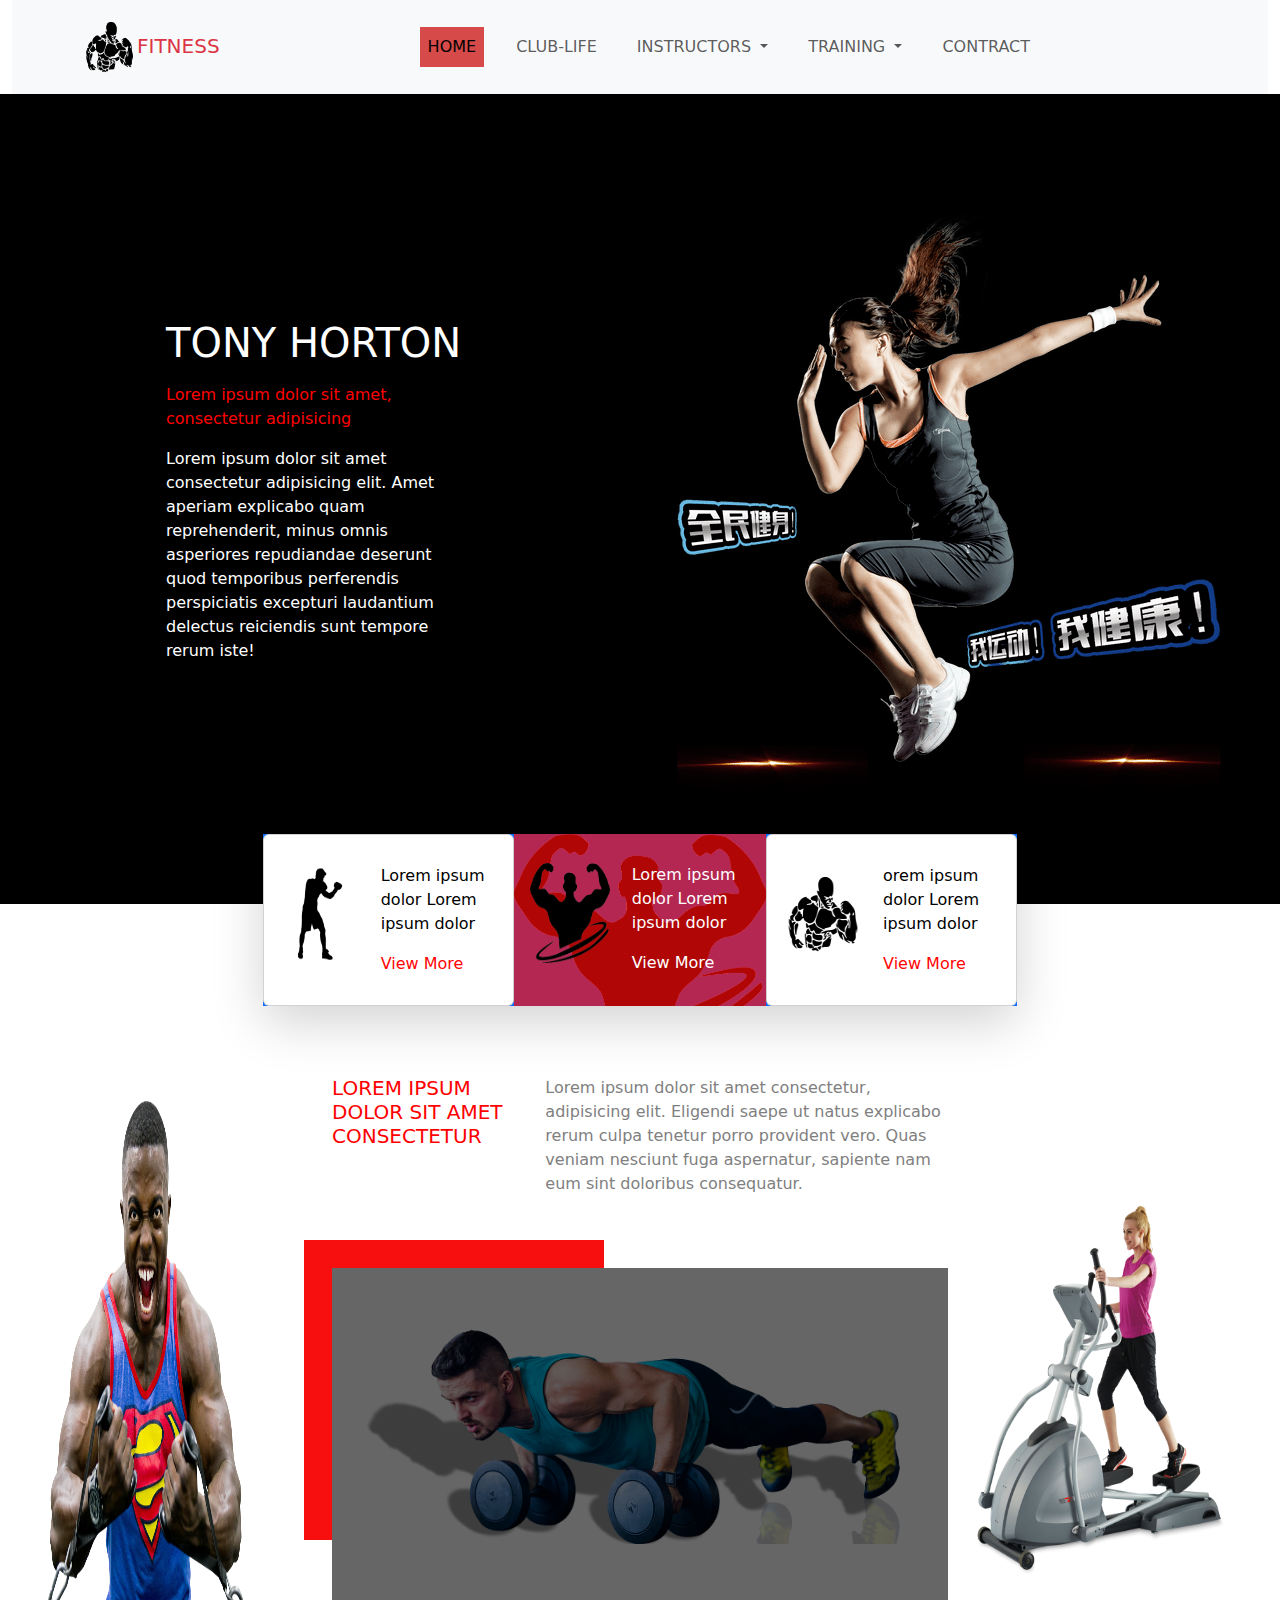
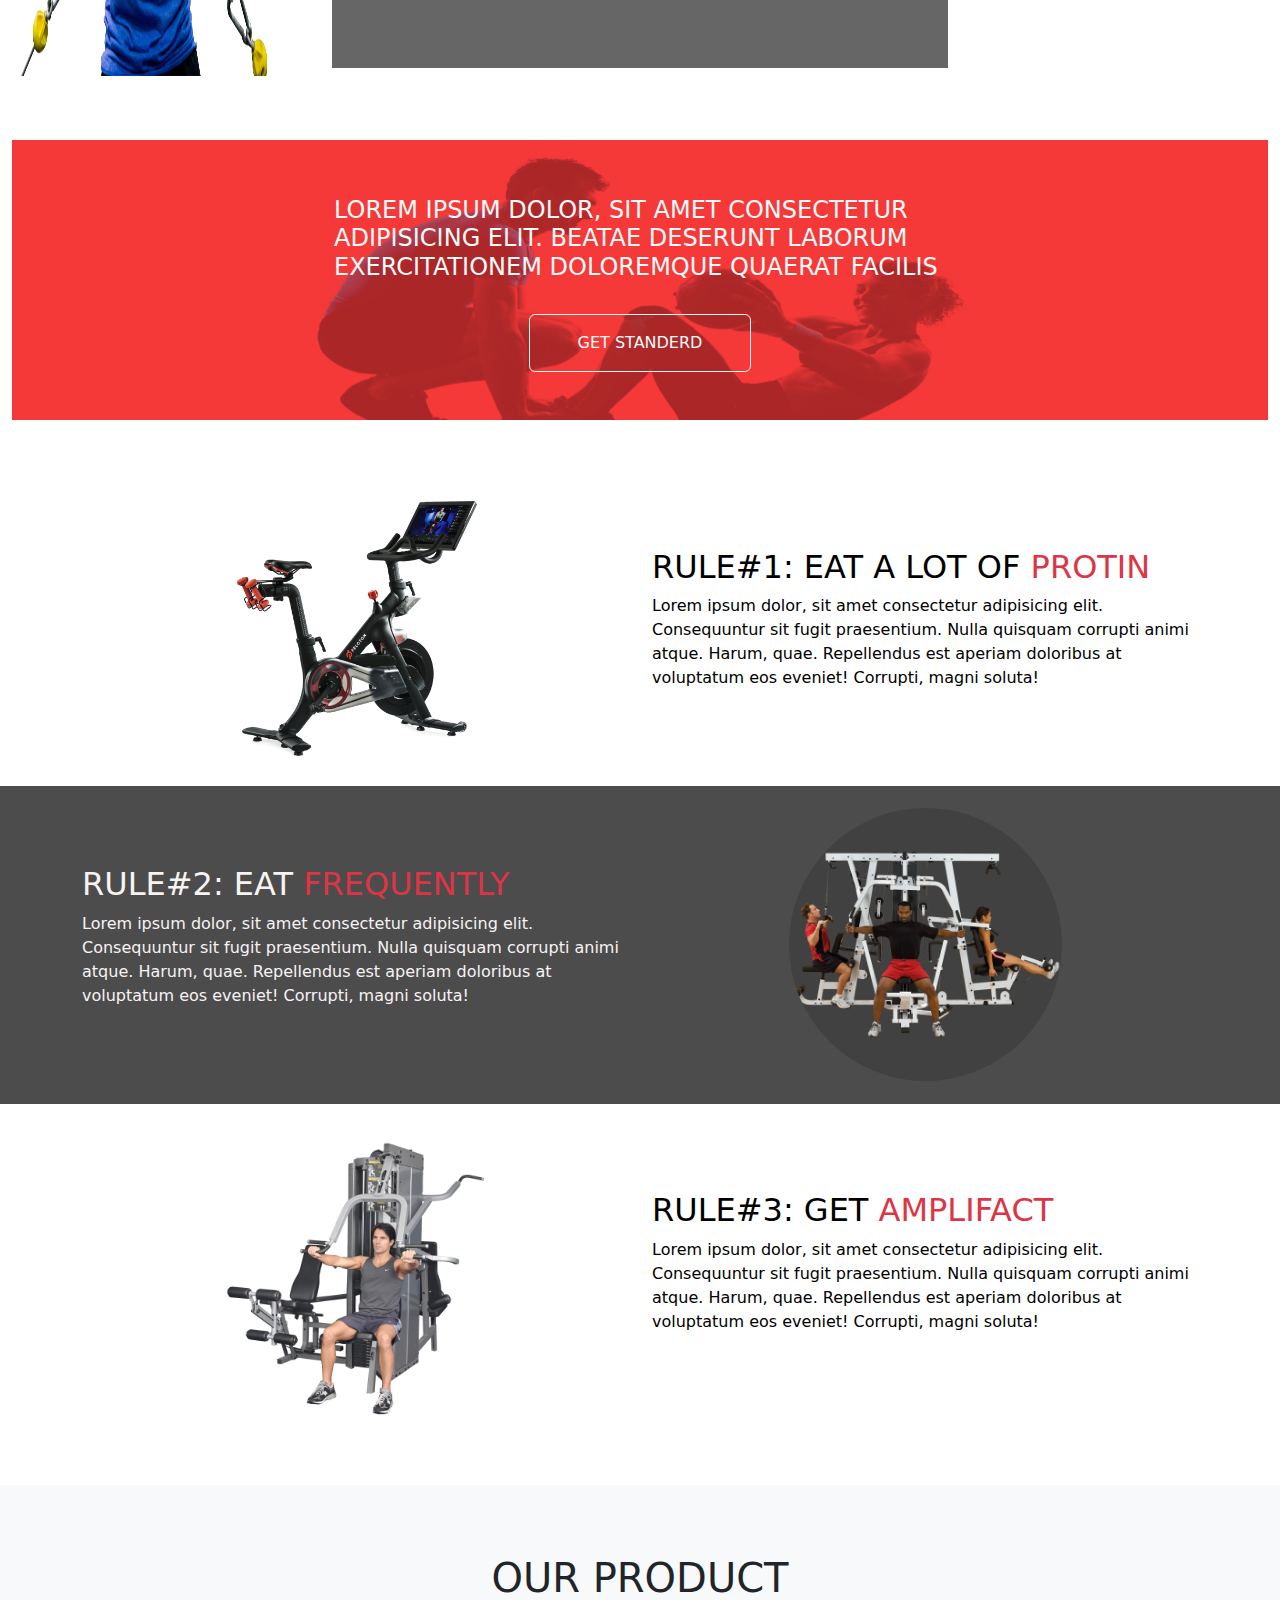
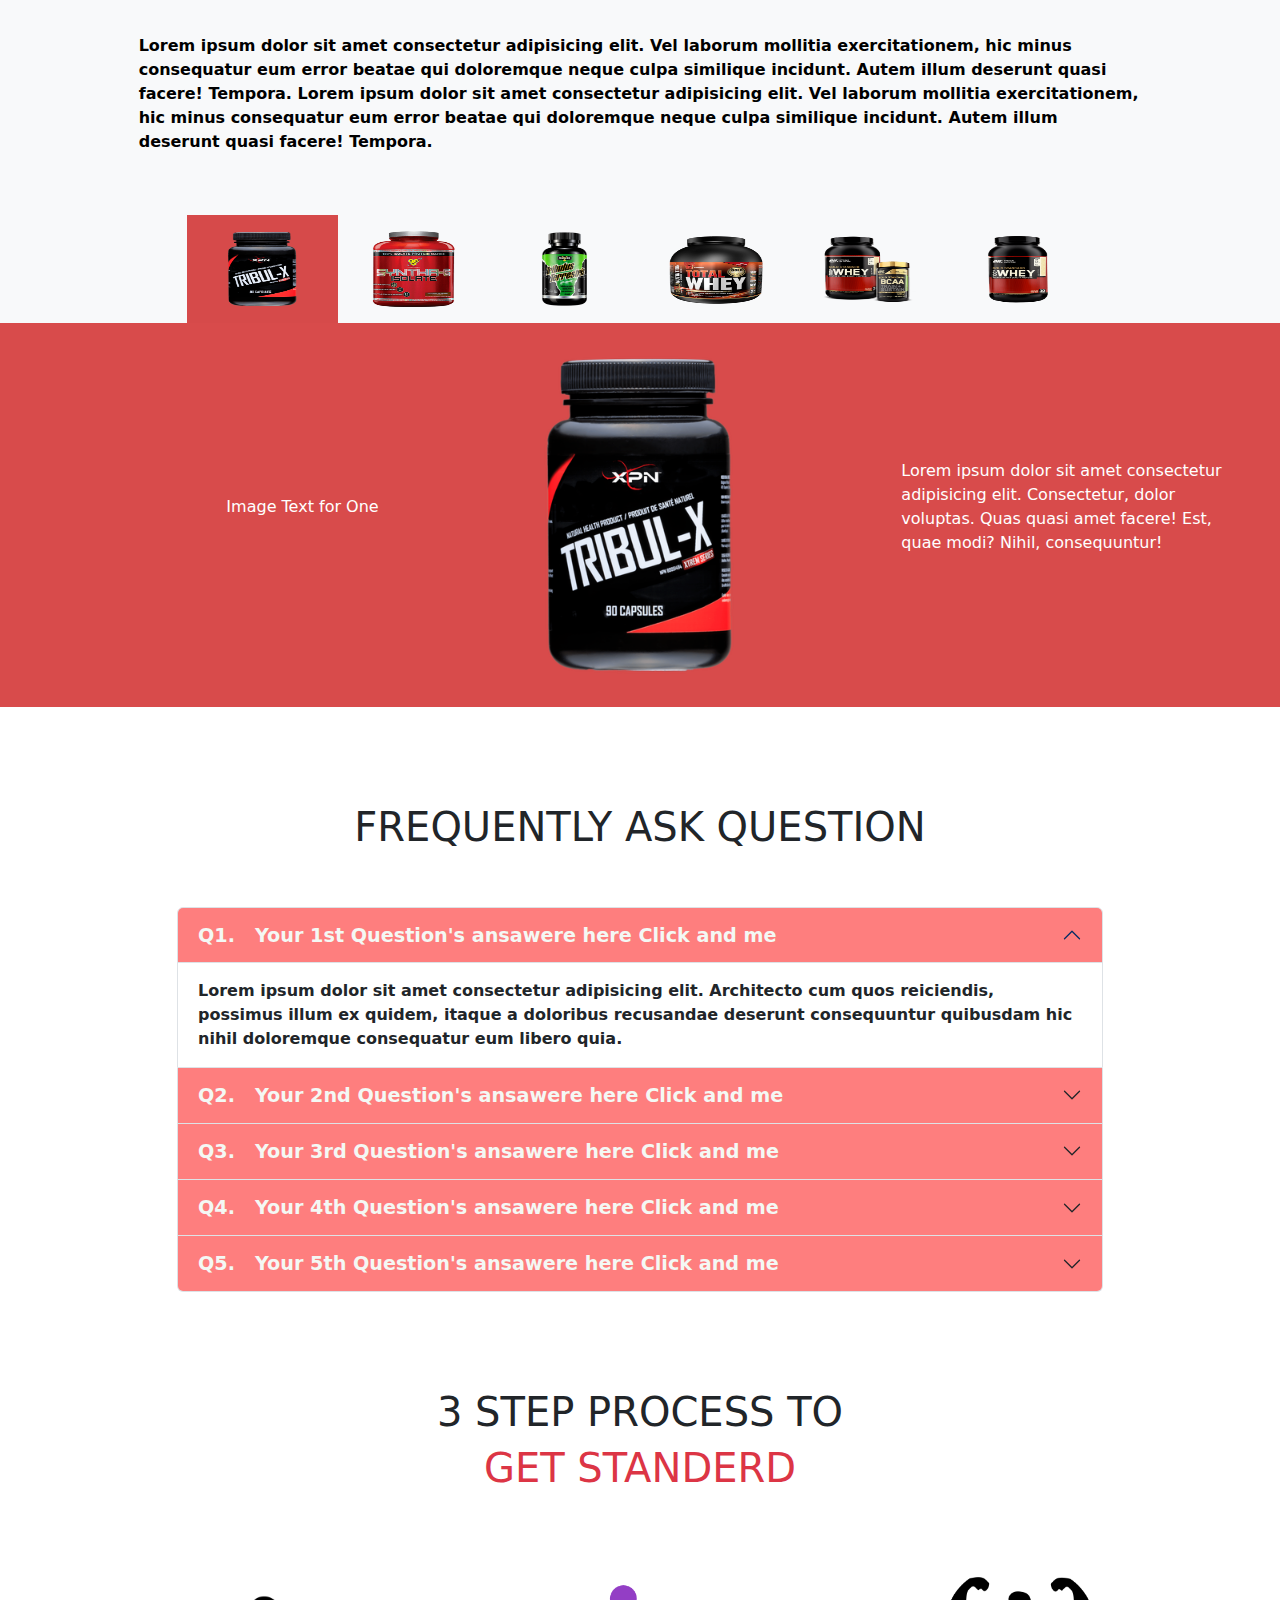
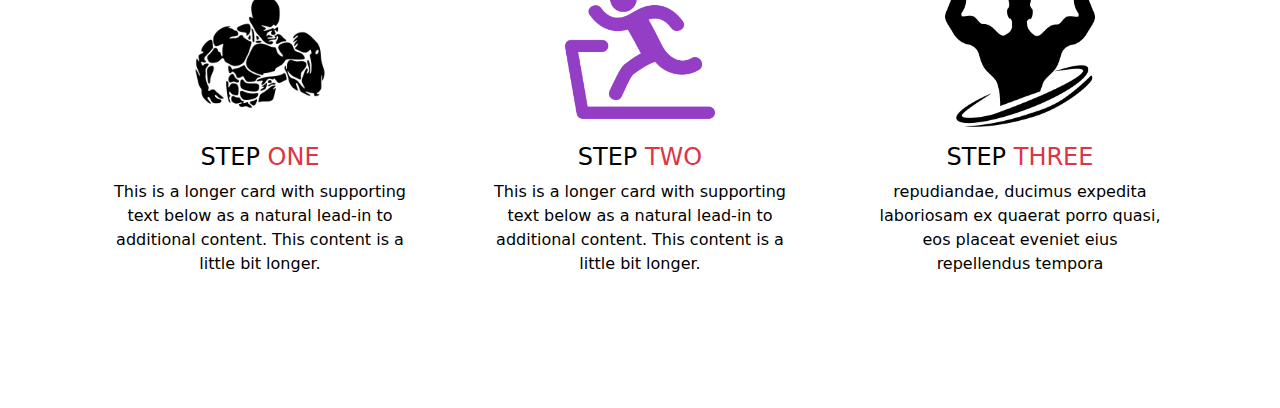
==== commit f4dad24a: "jjjjjjj" ====
--- a/New folder/index.html
+++ b/New folder/index.html
@@ -271,26 +271,39 @@
         <div class="container-fluid mb-5 pb-5">
             <div class="row">
                 <div class="small-image-container col-12 d-flex justify-content-center bg-light">
-                    <a id="image1" href="#"> <img src="img/product-resize/product1.png" alt="" /></a>
-                    <a id="image2" href="#"> <img src="img/product-resize/product2.png" alt="" /></a>
-                    <a id=image3 href="#"> <img src="img/product-resize/product3.png" alt="" /></a>
-                    <a id=image4 href="#"> <img src="img/product-resize/product4.png" alt="" /></a>
-                    <a id=image5 href="#"> <img src="img/product-resize/product5.png" alt="" /></a>
-                    <a id=image6 href="#"> <img src="img/product-resize/product6.png" alt="" /></a>
-                </div>
-                <div class="col-12 details d-flex justify-content-center">
+                    <img class="active" onclick="changeImage(this, 'leftPera1','rightPera1')" src="img/product-resize/product1.png" alt="" />
+                    <img onclick="changeImage(this, 'leftPera2','rightPera2')" src="img/product-resize/product2.png" alt="" />
+                    <img onclick="changeImage(this, 'leftPera3','rightPera3' )" src="img/product-resize/product3.png" alt="" />
+                    <img onclick="changeImage(this, 'leftPera4','rightPera4')" src="img/product-resize/product4.png" alt="" />
+                    <img onclick="changeImage(this,'leftPera5','rightPera5')" src="img/product-resize/product5.png" alt="" />
+                    <img onclick="changeImage(this,'leftPera6','rightPera6')" src="img/product-resize/product6.png" alt="" />
+                </div>
+                <div class="col-12 details d-flex justify-content-center ">
                     <div class="col-4 d-flex justify-content-end align-items-center ">
-                        <p class="text-align-right">
+                        <p id="leftPera" class="text-end p-5">
+                            Image Text for One
+                        </p>
+                        <p id="leftPera1" class="d-none"> Image Text for one </p>
+                        <p id="leftPera2" class="d-none">Image text for Two </p>
+                        <p id="leftPera3" class="d-none">Lorem ipsum dolor sit amet.3</p>
+                        <p id="leftPera4" class="d-none">Lorem ipsum dolor sit amet.4</p>
+                        <p id="leftPera5" class="d-none">Lorem ipsum dolor sit amet.5</p>
+                        <p id="leftPera6" class="d-none">Lorem ipsum dolor sit amet.6</p>
+
+                    </div>
+                    <div class="col-4 d-flex justify-content-center align-items-center">
+                        <img id="bigImage" class="w-75" src="img/product-resize/product1.png" alt="" />
+                    </div>
+                    <div class="col-4 col-4 d-flex justify-content-center align-items-center">
+                        <p id="rightPera" class="p-5 text-start">
                             Lorem ipsum dolor sit amet consectetur adipisicing elit. Consectetur, dolor voluptas. Quas quasi amet facere! Est, quae modi? Nihil, consequuntur!
                         </p>
-                    </div>
-                    <div class="col-4 d-flex justify-content-center align-items-center">
-                        <img class="w-75" src="img/product-resize/product1.png" alt="" />
-                    </div>
-                    <div class="col-4 col-4 d-flex justify-content-center align-items-center">
-                        <p class="">
-                            Lorem ipsum dolor sit amet consectetur adipisicing elit. Consectetur, dolor voluptas. Quas quasi amet facere! Est, quae modi? Nihil, consequuntur!
-                        </p>
+                        <p id="rightPera1" class="d-none"> Lorem ipsum dolor sit amet consectetur adipisicing elit. Consectetur, dolor voluptas. Quas quasi amet facere! Est, quae modi? Nihil, consequuntur!</p>
+                        <p id="rightPera2" class="d-none">Lorem ipsum dolor sit amet.2</p>
+                        <p id="rightPera3" class="d-none">Lorem ipsum dolor sit amet.3</p>
+                        <p id="rightPera4" class="d-none">Lorem ipsum dolor sit amet.4</p>
+                        <p id="rightPera5" class="d-none">Lorem ipsum dolor sit amet.5</p>
+                        <p id="rightPera6" class="d-none">Lorem ipsum dolor sit amet.6</p>
                     </div>
                 </div>
             </div>
@@ -430,7 +443,63 @@
 			</div>
 		</section>
 
-		<!-- frequently ask quastion stop -->
+    		<!-- frequently ask quastion stop -->
+
+
+<!-- three step section start  -->
+<section>
+    <div class="container">
+        <div class="row  p-5">
+            <div class="col-md-6 text-center m-auto">
+                <h1 class="text-uppercase">3 step process to </h1>
+             <h1 class="text-uppercase text-danger"> get standerd</h1>       
+            </div>
+        </div>
+ <div class="row row-cols-1 row-cols-md-3 g-4 card-custom-main-wrapper">
+  <div class="col">
+    <div class="card border-0">
+      <img src="img/icon3.png" class="card-img-top" alt="...">
+      <div class="card-body text-center">
+        <h4 class="card-title">STEP <span class="text-danger"> ONE</span></h4>
+        <p class="card-text">This is a longer card with supporting text below as a natural lead-in to additional content. This content is a little bit longer.</p>
+      </div>
+    </div>
+  </div>
+  <div class="col">
+    <div class="card border-0">
+      <img src="img/icon2.png" class="card-img-top" alt="...">
+      <div class="card-body text-center">
+        <h4 class="card-title">STEP <span class="text-danger"> TWO</span></h4>
+        <p  class="card-text">This is a longer card with supporting text below as a natural lead-in to additional content. This content is a little bit longer.</p>
+      </div>
+    </div>
+  </div>
+  <div class="col">
+    <div class="card border-0">
+      <img src="img/icon1.png" class="card-img-top" alt="...">
+      <div class="card-body text-center">
+        <h4  class="card-title">STEP <span class="text-danger"> THREE</span> </h4>
+        <p class="card-text">
+            repudiandae, ducimus expedita laboriosam ex quaerat porro quasi, eos placeat eveniet eius repellendus tempora 
+           </p>
+      </div>
+    </div>
+  </div>
+ 
+</div>
+       
+    </div>
+</section>
+
+
+<!-- three step section End   -->
+
+<section>
+    <p>Lorem ipsum dolor sit amet consectetur adipisicing elit. Natus ipsa veritatis doloribus blanditiis dolores repudiandae, ducimus expedita laboriosam ex quaerat porro quasi, eos placeat eveniet eius repellendus tempora illum molestias excepturi? Aliquid quia similique in nostrum et quam corrupti commodi! Atque id laboriosam iste unde fugiat et, temporibus dolorum! Exercitationem?</p>
+</section>
+
+
+
 
 
 		<!-- bootstrap js CDN  -->
--- a/New folder/style.css
+++ b/New folder/style.css
@@ -217,7 +217,7 @@
         bottom: 0;
         right: 0;
         left: 0;
-        background-color: rgba(252, 9, 9, 1);
+        background-color: rgb(245, 57, 57);
         z-index: -111111111111111;
         background-attachment: fixed;
     }
@@ -247,26 +247,22 @@
         flex-wrap: wrap;
         justify-content: center;
         background-color: rgb(255, 255, 255);
-        width: 100%;
     }
     
     .small-image-container img {
         width: 151px;
         height: 108px;
-    }
-    
-    .small-image-container a {
-        padding: 3rem 1.6rem;
-    }
-    
-    .small-image-container a:hover {
-        background-color: rgb(250, 7, 7);
+        padding: 1rem;
+    }
+    
+    .active {
+        background-color: #ca0808ba;
     }
     
     .details {
         height: auto;
         padding: 2rem 0rem;
-        background-color: red;
+        background-color: #ca0808ba;
     }
     /* rule one  */
     
@@ -312,4 +308,17 @@
     .product-order-details p {
         color: black;
         font-weight: 600;
-    }+    }
+    /* three card  */
+    
+    .card-custom-main-wrapper img {
+        width: 150px;
+        height: 150px;
+        display: block;
+        margin: auto
+    }
+    
+    .card-custom-main-wrapper h4 {
+        color: black;
+    }
+    /* contract session  */